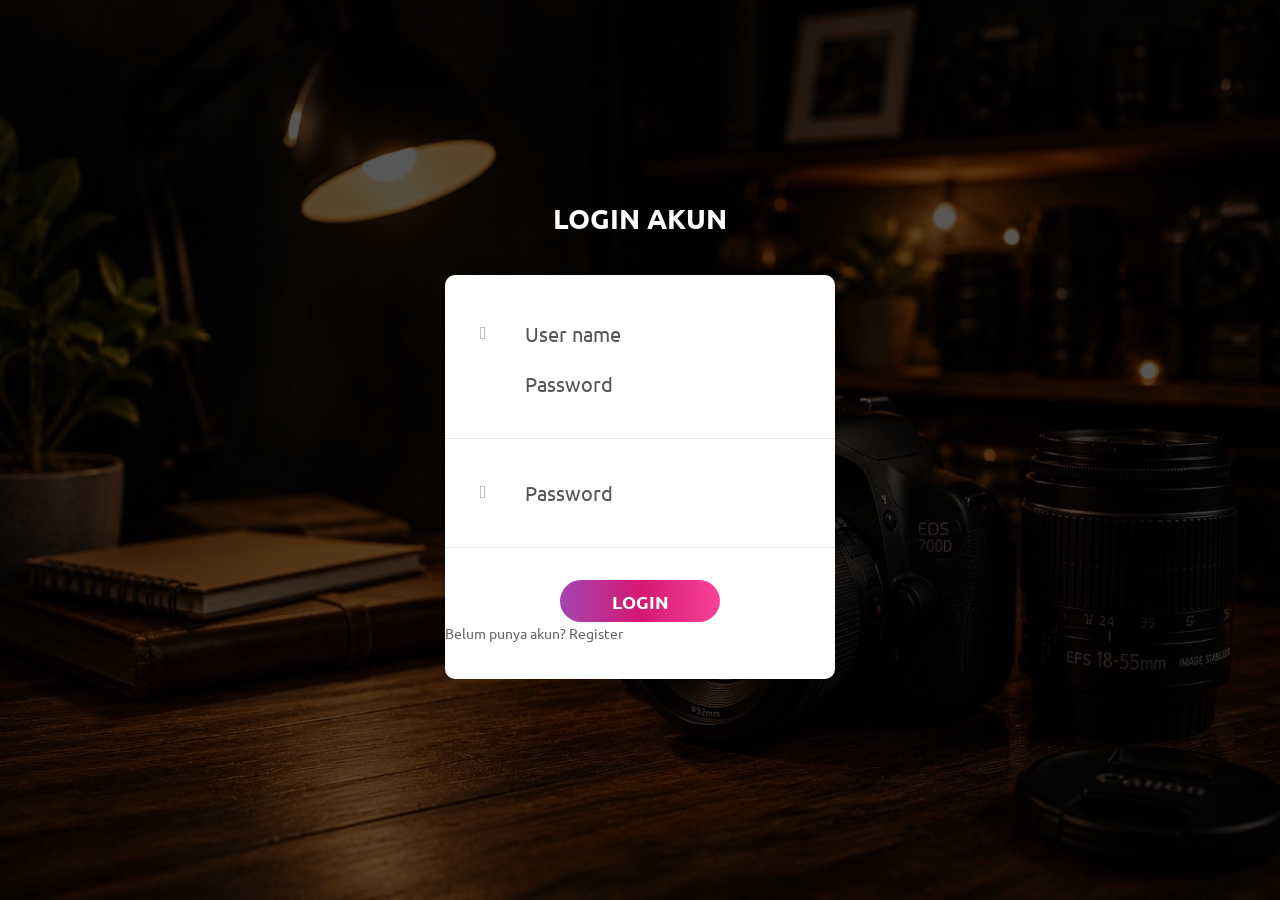
==== login/index.html @ b81d50f7 "Update index.html" ====
<!DOCTYPE html>
<html lang="en">
<head>
	<title>Login Vcame</title>
	<meta charset="UTF-8">
	<meta name="viewport" content="width=device-width, initial-scale=1">
<!--===============================================================================================-->	
	<link rel="icon" type="image/png" href="images/icons/favicon.ico"/>
<!--===============================================================================================-->
	<link rel="stylesheet" type="text/css" href="vendor/bootstrap/css/bootstrap.min.css">
<!--===============================================================================================-->
	<link rel="stylesheet" type="text/css" href="fonts/font-awesome-4.7.0/css/font-awesome.min.css">
<!--===============================================================================================-->
	<link rel="stylesheet" type="text/css" href="fonts/Linearicons-Free-v1.0.0/icon-font.min.css">
<!--===============================================================================================-->
	<link rel="stylesheet" type="text/css" href="vendor/animate/animate.css">
<!--===============================================================================================-->	
	<link rel="stylesheet" type="text/css" href="vendor/css-hamburgers/hamburgers.min.css">
<!--===============================================================================================-->
	<link rel="stylesheet" type="text/css" href="vendor/animsition/css/animsition.min.css">
<!--===============================================================================================-->
	<link rel="stylesheet" type="text/css" href="vendor/select2/select2.min.css">
<!--===============================================================================================-->	
	<link rel="stylesheet" type="text/css" href="vendor/daterangepicker/daterangepicker.css">
<!--===============================================================================================-->
	<link rel="stylesheet" type="text/css" href="css/util.css">
	<link rel="stylesheet" type="text/css" href="css/main.css">
<!--===============================================================================================-->
</head>
<body>
	
	<div class="limiter">
		<div class="container-login100" style="background-image: url('images/bg-01.jpg');">
			<div class="wrap-login100 p-t-30 p-b-50">
				<span class="login100-form-title p-b-41">
					Login Akun
				</span>
				<form id="loginForm" class="login100-form validate-form p-b-33 p-t-5">

					<div class="wrap-input100 validate-input" data-validate = "Enter username">
						<input id="username" class="input100" type="text" name="username" placeholder="User name">

<input id="password" class="input100" type="password" name="pass" placeholder="Password">
						<span class="focus-input100" data-placeholder="&#xe82a;"></span>
					</div>

					<div class="wrap-input100 validate-input" data-validate="Enter password">
						<input class="input100" type="password" name="pass" placeholder="Password">
						<span class="focus-input100" data-placeholder="&#xe80f;"></span>
					</div>

					<div class="container-login100-form-btn m-t-32">
						<button class="login100-form-btn">
							Login
						</button>
					</div>
					
					<p><a href="register.html">Belum punya akun? Register</a></p>
				</form>
			</div>
		</div>
	</div>
	

	<div id="dropDownSelect1"></div>
	
<!--===============================================================================================-->
	<script src="vendor/jquery/jquery-3.2.1.min.js"></script>
<!--===============================================================================================-->
	<script src="vendor/animsition/js/animsition.min.js"></script>
<!--===============================================================================================-->
	<script src="vendor/bootstrap/js/popper.js"></script>
	<script src="vendor/bootstrap/js/bootstrap.min.js"></script>
<!--===============================================================================================-->
	<script src="vendor/select2/select2.min.js"></script>
<!--===============================================================================================-->
	<script src="vendor/daterangepicker/moment.min.js"></script>
	<script src="vendor/daterangepicker/daterangepicker.js"></script>
<!--===============================================================================================-->
	<script src="vendor/countdowntime/countdowntime.js"></script>
<!--===============================================================================================-->
	<script src="js/main.js"></script>
	<script>
document.getElementById("loginForm").addEventListener("submit", function(e){
    e.preventDefault();

    const username = document.getElementById("username").value;
    const password = document.getElementById("password").value;

    if (
        (username === "heri" && password === "123") ||
        localStorage.getItem(username) === password
    ){
        localStorage.setItem("username", username);
        window.location.href = "login/index.html";
    } else {
        alert("Username atau password salah");
    }
});
</script>

</body>
</html>
---- login/fonts/Linearicons-Free-v1.0.0/icon-font.min.css ----
/*
Linearicons Free v1.0.0 - https://linearicons.com/free
By Perxis - https://perxis.com
(c) 2014-2015 Perxis.com
License: https://linearicons.com/free/license
*/
@font-face{font-family:Linearicons-Free;src:url(https://cdn.linearicons.com/free/1.0.0/Linearicons-Free.eot);src:url(https://cdn.linearicons.com/free/1.0.0/Linearicons-Free.eot?#iefix) format('embedded-opentype'),url(https://cdn.linearicons.com/free/1.0.0/Linearicons-Free.woff2) format('woff2'),url(https://cdn.linearicons.com/free/1.0.0/Linearicons-Free.ttf) format('truetype'),url(https://cdn.linearicons.com/free/1.0.0/Linearicons-Free.woff) format('woff'),url(https://cdn.linearicons.com/free/1.0.0/Linearicons-Free.svg#Linearicons-Free) format('svg');font-weight:400;font-style:normal}.lnr{font-family:Linearicons-Free;speak:none;font-style:normal;font-weight:400;font-variant:normal;text-transform:none;line-height:1;-webkit-font-smoothing:antialiased;-moz-osx-font-smoothing:grayscale}.lnr-home:before{content:"\e800"}.lnr-apartment:before{content:"\e801"}.lnr-pencil:before{content:"\e802"}.lnr-magic-wand:before{content:"\e803"}.lnr-drop:before{content:"\e804"}.lnr-lighter:before{content:"\e805"}.lnr-poop:before{content:"\e806"}.lnr-sun:before{content:"\e807"}.lnr-moon:before{content:"\e808"}.lnr-cloud:before{content:"\e809"}.lnr-cloud-upload:before{content:"\e80a"}.lnr-cloud-download:before{content:"\e80b"}.lnr-cloud-sync:before{content:"\e80c"}.lnr-cloud-check:before{content:"\e80d"}.lnr-database:before{content:"\e80e"}.lnr-lock:before{content:"\e80f"}.lnr-cog:before{content:"\e810"}.lnr-trash:before{content:"\e811"}.lnr-dice:before{content:"\e812"}.lnr-heart:before{content:"\e813"}.lnr-star:before{content:"\e814"}.lnr-star-half:before{content:"\e815"}.lnr-star-empty:before{content:"\e816"}.lnr-flag:before{content:"\e817"}.lnr-envelope:before{content:"\e818"}.lnr-paperclip:before{content:"\e819"}.lnr-inbox:before{content:"\e81a"}.lnr-eye:before{content:"\e81b"}.lnr-printer:before{content:"\e81c"}.lnr-file-empty:before{content:"\e81d"}.lnr-file-add:before{content:"\e81e"}.lnr-enter:before{content:"\e81f"}.lnr-exit:before{content:"\e820"}.lnr-graduation-hat:before{content:"\e821"}.lnr-license:before{content:"\e822"}.lnr-music-note:before{content:"\e823"}.lnr-film-play:before{content:"\e824"}.lnr-camera-video:before{content:"\e825"}.lnr-camera:before{content:"\e826"}.lnr-picture:before{content:"\e827"}.lnr-book:before{content:"\e828"}.lnr-bookmark:before{content:"\e829"}.lnr-user:before{content:"\e82a"}.lnr-users:before{content:"\e82b"}.lnr-shirt:before{content:"\e82c"}.lnr-store:before{content:"\e82d"}.lnr-cart:before{content:"\e82e"}.lnr-tag:before{content:"\e82f"}.lnr-phone-handset:before{content:"\e830"}.lnr-phone:before{content:"\e831"}.lnr-pushpin:before{content:"\e832"}.lnr-map-marker:before{content:"\e833"}.lnr-map:before{content:"\e834"}.lnr-location:before{content:"\e835"}.lnr-calendar-full:before{content:"\e836"}.lnr-keyboard:before{content:"\e837"}.lnr-spell-check:before{content:"\e838"}.lnr-screen:before{content:"\e839"}.lnr-smartphone:before{content:"\e83a"}.lnr-tablet:before{content:"\e83b"}.lnr-laptop:before{content:"\e83c"}.lnr-laptop-phone:before{content:"\e83d"}.lnr-power-switch:before{content:"\e83e"}.lnr-bubble:before{content:"\e83f"}.lnr-heart-pulse:before{content:"\e840"}.lnr-construction:before{content:"\e841"}.lnr-pie-chart:before{content:"\e842"}.lnr-chart-bars:before{content:"\e843"}.lnr-gift:before{content:"\e844"}.lnr-diamond:before{content:"\e845"}.lnr-linearicons:before{content:"\e846"}.lnr-dinner:before{content:"\e847"}.lnr-coffee-cup:before{content:"\e848"}.lnr-leaf:before{content:"\e849"}.lnr-paw:before{content:"\e84a"}.lnr-rocket:before{content:"\e84b"}.lnr-briefcase:before{content:"\e84c"}.lnr-bus:before{content:"\e84d"}.lnr-car:before{content:"\e84e"}.lnr-train:before{content:"\e84f"}.lnr-bicycle:before{content:"\e850"}.lnr-wheelchair:before{content:"\e851"}.lnr-select:before{content:"\e852"}.lnr-earth:before{content:"\e853"}.lnr-smile:before{content:"\e854"}.lnr-sad:before{content:"\e855"}.lnr-neutral:before{content:"\e856"}.lnr-mustache:before{content:"\e857"}.lnr-alarm:before{content:"\e858"}.lnr-bullhorn:before{content:"\e859"}.lnr-volume-high:before{content:"\e85a"}.lnr-volume-medium:before{content:"\e85b"}.lnr-volume-low:before{content:"\e85c"}.lnr-volume:before{content:"\e85d"}.lnr-mic:before{content:"\e85e"}.lnr-hourglass:before{content:"\e85f"}.lnr-undo:before{content:"\e860"}.lnr-redo:before{content:"\e861"}.lnr-sync:before{content:"\e862"}.lnr-history:before{content:"\e863"}.lnr-clock:before{content:"\e864"}.lnr-download:before{content:"\e865"}.lnr-upload:before{content:"\e866"}.lnr-enter-down:before{content:"\e867"}.lnr-exit-up:before{content:"\e868"}.lnr-bug:before{content:"\e869"}.lnr-code:before{content:"\e86a"}.lnr-link:before{content:"\e86b"}.lnr-unlink:before{content:"\e86c"}.lnr-thumbs-up:before{content:"\e86d"}.lnr-thumbs-down:before{content:"\e86e"}.lnr-magnifier:before{content:"\e86f"}.lnr-cross:before{content:"\e870"}.lnr-menu:before{content:"\e871"}.lnr-list:before{content:"\e872"}.lnr-chevron-up:before{content:"\e873"}.lnr-chevron-down:before{content:"\e874"}.lnr-chevron-left:before{content:"\e875"}.lnr-chevron-right:before{content:"\e876"}.lnr-arrow-up:before{content:"\e877"}.lnr-arrow-down:before{content:"\e878"}.lnr-arrow-left:before{content:"\e879"}.lnr-arrow-right:before{content:"\e87a"}.lnr-move:before{content:"\e87b"}.lnr-warning:before{content:"\e87c"}.lnr-question-circle:before{content:"\e87d"}.lnr-menu-circle:before{content:"\e87e"}.lnr-checkmark-circle:before{content:"\e87f"}.lnr-cross-circle:before{content:"\e880"}.lnr-plus-circle:before{content:"\e881"}.lnr-circle-minus:before{content:"\e882"}.lnr-arrow-up-circle:before{content:"\e883"}.lnr-arrow-down-circle:before{content:"\e884"}.lnr-arrow-left-circle:before{content:"\e885"}.lnr-arrow-right-circle:before{content:"\e886"}.lnr-chevron-up-circle:before{content:"\e887"}.lnr-chevron-down-circle:before{content:"\e888"}.lnr-chevron-left-circle:before{content:"\e889"}.lnr-chevron-right-circle:before{content:"\e88a"}.lnr-crop:before{content:"\e88b"}.lnr-frame-expand:before{content:"\e88c"}.lnr-frame-contract:before{content:"\e88d"}.lnr-layers:before{content:"\e88e"}.lnr-funnel:before{content:"\e88f"}.lnr-text-format:before{content:"\e890"}.lnr-text-format-remove:before{content:"\e891"}.lnr-text-size:before{content:"\e892"}.lnr-bold:before{content:"\e893"}.lnr-italic:before{content:"\e894"}.lnr-underline:before{content:"\e895"}.lnr-strikethrough:before{content:"\e896"}.lnr-highlight:before{content:"\e897"}.lnr-text-align-left:before{content:"\e898"}.lnr-text-align-center:before{content:"\e899"}.lnr-text-align-right:before{content:"\e89a"}.lnr-text-align-justify:before{content:"\e89b"}.lnr-line-spacing:before{content:"\e89c"}.lnr-indent-increase:before{content:"\e89d"}.lnr-indent-decrease:before{content:"\e89e"}.lnr-pilcrow:before{content:"\e89f"}.lnr-direction-ltr:before{content:"\e8a0"}.lnr-direction-rtl:before{content:"\e8a1"}.lnr-page-break:before{content:"\e8a2"}.lnr-sort-alpha-asc:before{content:"\e8a3"}.lnr-sort-amount-asc:before{content:"\e8a4"}.lnr-hand:before{content:"\e8a5"}.lnr-pointer-up:before{content:"\e8a6"}.lnr-pointer-right:before{content:"\e8a7"}.lnr-pointer-down:before{content:"\e8a8"}.lnr-pointer-left:before{content:"\e8a9"}
---- login/vendor/css-hamburgers/hamburgers.min.css ----
/*!
 * Hamburgers
 * @description Tasty CSS-animated hamburgers
 * @author Jonathan Suh @jonsuh
 * @site https://jonsuh.com/hamburgers
 * @link https://github.com/jonsuh/hamburgers
 */.hamburger{font:inherit;display:inline-block;overflow:visible;margin:0;padding:15px;cursor:pointer;transition-timing-function:linear;transition-duration:.15s;transition-property:opacity,filter;text-transform:none;color:inherit;border:0;background-color:transparent}.hamburger:hover{opacity:.7}.hamburger-box{position:relative;display:inline-block;width:40px;height:24px}.hamburger-inner{top:50%;display:block;margin-top:-2px}.hamburger-inner,.hamburger-inner:after,.hamburger-inner:before{position:absolute;width:40px;height:4px;transition-timing-function:ease;transition-duration:.15s;transition-property:transform;border-radius:4px;background-color:#000}.hamburger-inner:after,.hamburger-inner:before{display:block;content:''}.hamburger-inner:before{top:-10px}.hamburger-inner:after{bottom:-10px}.hamburger--3dx .hamburger-box{perspective:80px}.hamburger--3dx .hamburger-inner{transition:transform .2s cubic-bezier(.645,.045,.355,1),background-color 0s cubic-bezier(.645,.045,.355,1) .1s}.hamburger--3dx .hamburger-inner:after,.hamburger--3dx .hamburger-inner:before{transition:transform 0s cubic-bezier(.645,.045,.355,1) .1s}.hamburger--3dx.is-active .hamburger-inner{transform:rotateY(180deg);background-color:transparent}.hamburger--3dx.is-active .hamburger-inner:before{transform:translate3d(0,10px,0) rotate(45deg)}.hamburger--3dx.is-active .hamburger-inner:after{transform:translate3d(0,-10px,0) rotate(-45deg)}.hamburger--3dx-r .hamburger-box{perspective:80px}.hamburger--3dx-r .hamburger-inner{transition:transform .2s cubic-bezier(.645,.045,.355,1),background-color 0s cubic-bezier(.645,.045,.355,1) .1s}.hamburger--3dx-r .hamburger-inner:after,.hamburger--3dx-r .hamburger-inner:before{transition:transform 0s cubic-bezier(.645,.045,.355,1) .1s}.hamburger--3dx-r.is-active .hamburger-inner{transform:rotateY(-180deg);background-color:transparent}.hamburger--3dx-r.is-active .hamburger-inner:before{transform:translate3d(0,10px,0) rotate(45deg)}.hamburger--3dx-r.is-active .hamburger-inner:after{transform:translate3d(0,-10px,0) rotate(-45deg)}.hamburger--3dy .hamburger-box{perspective:80px}.hamburger--3dy .hamburger-inner{transition:transform .2s cubic-bezier(.645,.045,.355,1),background-color 0s cubic-bezier(.645,.045,.355,1) .1s}.hamburger--3dy .hamburger-inner:after,.hamburger--3dy .hamburger-inner:before{transition:transform 0s cubic-bezier(.645,.045,.355,1) .1s}.hamburger--3dy.is-active .hamburger-inner{transform:rotateX(-180deg);background-color:transparent}.hamburger--3dy.is-active .hamburger-inner:before{transform:translate3d(0,10px,0) rotate(45deg)}.hamburger--3dy.is-active .hamburger-inner:after{transform:translate3d(0,-10px,0) rotate(-45deg)}.hamburger--3dy-r .hamburger-box{perspective:80px}.hamburger--3dy-r .hamburger-inner{transition:transform .2s cubic-bezier(.645,.045,.355,1),background-color 0s cubic-bezier(.645,.045,.355,1) .1s}.hamburger--3dy-r .hamburger-inner:after,.hamburger--3dy-r .hamburger-inner:before{transition:transform 0s cubic-bezier(.645,.045,.355,1) .1s}.hamburger--3dy-r.is-active .hamburger-inner{transform:rotateX(180deg);background-color:transparent}.hamburger--3dy-r.is-active .hamburger-inner:before{transform:translate3d(0,10px,0) rotate(45deg)}.hamburger--3dy-r.is-active .hamburger-inner:after{transform:translate3d(0,-10px,0) rotate(-45deg)}.hamburger--arrow.is-active .hamburger-inner:before{transform:translate3d(-8px,0,0) rotate(-45deg) scaleX(.7)}.hamburger--arrow.is-active .hamburger-inner:after{transform:translate3d(-8px,0,0) rotate(45deg) scaleX(.7)}.hamburger--arrow-r.is-active .hamburger-inner:before{transform:translate3d(8px,0,0) rotate(45deg) scaleX(.7)}.hamburger--arrow-r.is-active .hamburger-inner:after{transform:translate3d(8px,0,0) rotate(-45deg) scaleX(.7)}.hamburger--arrowalt .hamburger-inner:before{transition:top .1s ease .15s,transform .15s cubic-bezier(.165,.84,.44,1)}.hamburger--arrowalt .hamburger-inner:after{transition:bottom .1s ease .15s,transform .15s cubic-bezier(.165,.84,.44,1)}.hamburger--arrowalt.is-active .hamburger-inner:before{top:0;transition:top .1s ease,transform .15s cubic-bezier(.895,.03,.685,.22) .1s;transform:translate3d(-8px,-10px,0) rotate(-45deg) scaleX(.7)}.hamburger--arrowalt.is-active .hamburger-inner:after{bottom:0;transition:bottom .1s ease,transform .15s cubic-bezier(.895,.03,.685,.22) .1s;transform:translate3d(-8px,10px,0) rotate(45deg) scaleX(.7)}.hamburger--arrowalt-r .hamburger-inner:before{transition:top .1s ease .15s,transform .15s cubic-bezier(.165,.84,.44,1)}.hamburger--arrowalt-r .hamburger-inner:after{transition:bottom .1s ease .15s,transform .15s cubic-bezier(.165,.84,.44,1)}.hamburger--arrowalt-r.is-active .hamburger-inner:before{top:0;transition:top .1s ease,transform .15s cubic-bezier(.895,.03,.685,.22) .1s;transform:translate3d(8px,-10px,0) rotate(45deg) scaleX(.7)}.hamburger--arrowalt-r.is-active .hamburger-inner:after{bottom:0;transition:bottom .1s ease,transform .15s cubic-bezier(.895,.03,.685,.22) .1s;transform:translate3d(8px,10px,0) rotate(-45deg) scaleX(.7)}.hamburger--boring .hamburger-inner,.hamburger--boring .hamburger-inner:after,.hamburger--boring .hamburger-inner:before{transition-property:none}.hamburger--boring.is-active .hamburger-inner{transform:rotate(45deg)}.hamburger--boring.is-active .hamburger-inner:before{top:0;opacity:0}.hamburger--boring.is-active .hamburger-inner:after{bottom:0;transform:rotate(-90deg)}.hamburger--collapse .hamburger-inner{top:auto;bottom:0;transition-delay:.15s;transition-timing-function:cubic-bezier(.55,.055,.675,.19);transition-duration:.15s}.hamburger--collapse .hamburger-inner:after{top:-20px;transition:top .3s cubic-bezier(.33333,.66667,.66667,1) .3s,opacity .1s linear}.hamburger--collapse .hamburger-inner:before{transition:top .12s cubic-bezier(.33333,.66667,.66667,1) .3s,transform .15s cubic-bezier(.55,.055,.675,.19)}.hamburger--collapse.is-active .hamburger-inner{transition-delay:.32s;transition-timing-function:cubic-bezier(.215,.61,.355,1);transform:translate3d(0,-10px,0) rotate(-45deg)}.hamburger--collapse.is-active .hamburger-inner:after{top:0;transition:top .3s cubic-bezier(.33333,0,.66667,.33333),opacity .1s linear .27s;opacity:0}.hamburger--collapse.is-active .hamburger-inner:before{top:0;transition:top .12s cubic-bezier(.33333,0,.66667,.33333) .18s,transform .15s cubic-bezier(.215,.61,.355,1) .42s;transform:rotate(-90deg)}.hamburger--collapse-r .hamburger-inner{top:auto;bottom:0;transition-delay:.15s;transition-timing-function:cubic-bezier(.55,.055,.675,.19);transition-duration:.15s}.hamburger--collapse-r .hamburger-inner:after{top:-20px;transition:top .3s cubic-bezier(.33333,.66667,.66667,1) .3s,opacity .1s linear}.hamburger--collapse-r .hamburger-inner:before{transition:top .12s cubic-bezier(.33333,.66667,.66667,1) .3s,transform .15s cubic-bezier(.55,.055,.675,.19)}.hamburger--collapse-r.is-active .hamburger-inner{transition-delay:.32s;transition-timing-function:cubic-bezier(.215,.61,.355,1);transform:translate3d(0,-10px,0) rotate(45deg)}.hamburger--collapse-r.is-active .hamburger-inner:after{top:0;transition:top .3s cubic-bezier(.33333,0,.66667,.33333),opacity .1s linear .27s;opacity:0}.hamburger--collapse-r.is-active .hamburger-inner:before{top:0;transition:top .12s cubic-bezier(.33333,0,.66667,.33333) .18s,transform .15s cubic-bezier(.215,.61,.355,1) .42s;transform:rotate(90deg)}.hamburger--elastic .hamburger-inner{top:2px;transition-timing-function:cubic-bezier(.68,-.55,.265,1.55);transition-duration:.4s}.hamburger--elastic .hamburger-inner:before{top:10px;transition:opacity .15s ease .4s}.hamburger--elastic .hamburger-inner:after{top:20px;transition:transform .4s cubic-bezier(.68,-.55,.265,1.55)}.hamburger--elastic.is-active .hamburger-inner{transition-delay:.1s;transform:translate3d(0,10px,0) rotate(135deg)}.hamburger--elastic.is-active .hamburger-inner:before{transition-delay:0s;opacity:0}.hamburger--elastic.is-active .hamburger-inner:after{transition-delay:.1s;transform:translate3d(0,-20px,0) rotate(-270deg)}.hamburger--elastic-r .hamburger-inner{top:2px;transition-timing-function:cubic-bezier(.68,-.55,.265,1.55);transition-duration:.4s}.hamburger--elastic-r .hamburger-inner:before{top:10px;transition:opacity .15s ease .4s}.hamburger--elastic-r .hamburger-inner:after{top:20px;transition:transform .4s cubic-bezier(.68,-.55,.265,1.55)}.hamburger--elastic-r.is-active .hamburger-inner{transition-delay:.1s;transform:translate3d(0,10px,0) rotate(-135deg)}.hamburger--elastic-r.is-active .hamburger-inner:before{transition-delay:0s;opacity:0}.hamburger--elastic-r.is-active .hamburger-inner:after{transition-delay:.1s;transform:translate3d(0,-20px,0) rotate(270deg)}.hamburger--emphatic{overflow:hidden}.hamburger--emphatic .hamburger-inner{transition:background-color .2s ease-in .25s}.hamburger--emphatic .hamburger-inner:before{left:0;transition:transform .2s cubic-bezier(.6,.04,.98,.335),top .05s linear .2s,left .2s ease-in .25s}.hamburger--emphatic .hamburger-inner:after{top:10px;right:0;transition:transform .2s cubic-bezier(.6,.04,.98,.335),top .05s linear .2s,right .2s ease-in .25s}.hamburger--emphatic.is-active .hamburger-inner{transition-delay:0s;transition-timing-function:ease-out;background-color:transparent}.hamburger--emphatic.is-active .hamburger-inner:before{top:-80px;left:-80px;transition:left .2s ease-out,top .05s linear .2s,transform .2s cubic-bezier(.075,.82,.165,1) .25s;transform:translate3d(80px,80px,0) rotate(45deg)}.hamburger--emphatic.is-active .hamburger-inner:after{top:-80px;right:-80px;transition:right .2s ease-out,top .05s linear .2s,transform .2s cubic-bezier(.075,.82,.165,1) .25s;transform:translate3d(-80px,80px,0) rotate(-45deg)}.hamburger--emphatic-r{overflow:hidden}.hamburger--emphatic-r .hamburger-inner{transition:background-color .2s ease-in .25s}.hamburger--emphatic-r .hamburger-inner:before{left:0;transition:transform .2s cubic-bezier(.6,.04,.98,.335),top .05s linear .2s,left .2s ease-in .25s}.hamburger--emphatic-r .hamburger-inner:after{top:10px;right:0;transition:transform .2s cubic-bezier(.6,.04,.98,.335),top .05s linear .2s,right .2s ease-in .25s}.hamburger--emphatic-r.is-active .hamburger-inner{transition-delay:0s;transition-timing-function:ease-out;background-color:transparent}.hamburger--emphatic-r.is-active .hamburger-inner:before{top:80px;left:-80px;transition:left .2s ease-out,top .05s linear .2s,transform .2s cubic-bezier(.075,.82,.165,1) .25s;transform:translate3d(80px,-80px,0) rotate(-45deg)}.hamburger--emphatic-r.is-active .hamburger-inner:after{top:80px;right:-80px;transition:right .2s ease-out,top .05s linear .2s,transform .2s cubic-bezier(.075,.82,.165,1) .25s;transform:translate3d(-80px,-80px,0) rotate(45deg)}.hamburger--slider .hamburger-inner{top:2px}.hamburger--slider .hamburger-inner:before{top:10px;transition-timing-function:ease;transition-duration:.2s;transition-property:transform,opacity}.hamburger--slider .hamburger-inner:after{top:20px}.hamburger--slider.is-active .hamburger-inner{transform:translate3d(0,10px,0) rotate(45deg)}.hamburger--slider.is-active .hamburger-inner:before{transform:rotate(-45deg) translate3d(-5.71429px,-6px,0);opacity:0}.hamburger--slider.is-active .hamburger-inner:after{transform:translate3d(0,-20px,0) rotate(-90deg)}.hamburger--slider-r .hamburger-inner{top:2px}.hamburger--slider-r .hamburger-inner:before{top:10px;transition-timing-function:ease;transition-duration:.2s;transition-property:transform,opacity}.hamburger--slider-r .hamburger-inner:after{top:20px}.hamburger--slider-r.is-active .hamburger-inner{transform:translate3d(0,10px,0) rotate(-45deg)}.hamburger--slider-r.is-active .hamburger-inner:before{transform:rotate(45deg) translate3d(5.71429px,-6px,0);opacity:0}.hamburger--slider-r.is-active .hamburger-inner:after{transform:translate3d(0,-20px,0) rotate(90deg)}.hamburger--spring .hamburger-inner{top:2px;transition:background-color 0s linear .15s}.hamburger--spring .hamburger-inner:before{top:10px;transition:top .12s cubic-bezier(.33333,.66667,.66667,1) .3s,transform .15s cubic-bezier(.55,.055,.675,.19)}.hamburger--spring .hamburger-inner:after{top:20px;transition:top .3s cubic-bezier(.33333,.66667,.66667,1) .3s,transform .15s cubic-bezier(.55,.055,.675,.19)}.hamburger--spring.is-active .hamburger-inner{transition-delay:.32s;background-color:transparent}.hamburger--spring.is-active .hamburger-inner:before{top:0;transition:top .12s cubic-bezier(.33333,0,.66667,.33333) .18s,transform .15s cubic-bezier(.215,.61,.355,1) .32s;transform:translate3d(0,10px,0) rotate(45deg)}.hamburger--spring.is-active .hamburger-inner:after{top:0;transition:top .3s cubic-bezier(.33333,0,.66667,.33333),transform .15s cubic-bezier(.215,.61,.355,1) .32s;transform:translate3d(0,10px,0) rotate(-45deg)}.hamburger--spring-r .hamburger-inner{top:auto;bottom:0;transition-delay:0s;transition-timing-function:cubic-bezier(.55,.055,.675,.19);transition-duration:.15s}.hamburger--spring-r .hamburger-inner:after{top:-20px;transition:top .3s cubic-bezier(.33333,.66667,.66667,1) .3s,opacity 0s linear}.hamburger--spring-r .hamburger-inner:before{transition:top .12s cubic-bezier(.33333,.66667,.66667,1) .3s,transform .15s cubic-bezier(.55,.055,.675,.19)}.hamburger--spring-r.is-active .hamburger-inner{transition-delay:.32s;transition-timing-function:cubic-bezier(.215,.61,.355,1);transform:translate3d(0,-10px,0) rotate(-45deg)}.hamburger--spring-r.is-active .hamburger-inner:after{top:0;transition:top .3s cubic-bezier(.33333,0,.66667,.33333),opacity 0s linear .32s;opacity:0}.hamburger--spring-r.is-active .hamburger-inner:before{top:0;transition:top .12s cubic-bezier(.33333,0,.66667,.33333) .18s,transform .15s cubic-bezier(.215,.61,.355,1) .32s;transform:rotate(90deg)}.hamburger--stand .hamburger-inner{transition:transform .1s cubic-bezier(.55,.055,.675,.19) .22s,background-color 0s linear .1s}.hamburger--stand .hamburger-inner:before{transition:top .1s ease-in .1s,transform .1s cubic-bezier(.55,.055,.675,.19) 0s}.hamburger--stand .hamburger-inner:after{transition:bottom .1s ease-in .1s,transform .1s cubic-bezier(.55,.055,.675,.19) 0s}.hamburger--stand.is-active .hamburger-inner{transition:transform .1s cubic-bezier(.215,.61,.355,1) 0s,background-color 0s linear .22s;transform:rotate(90deg);background-color:transparent}.hamburger--stand.is-active .hamburger-inner:before{top:0;transition:top .1s ease-out .12s,transform .1s cubic-bezier(.215,.61,.355,1) .22s;transform:rotate(-45deg)}.hamburger--stand.is-active .hamburger-inner:after{bottom:0;transition:bottom .1s ease-out .12s,transform .1s cubic-bezier(.215,.61,.355,1) .22s;transform:rotate(45deg)}.hamburger--stand-r .hamburger-inner{transition:transform .1s cubic-bezier(.55,.055,.675,.19) .22s,background-color 0s linear .1s}.hamburger--stand-r .hamburger-inner:before{transition:top .1s ease-in .1s,transform .1s cubic-bezier(.55,.055,.675,.19) 0s}.hamburger--stand-r .hamburger-inner:after{transition:bottom .1s ease-in .1s,transform .1s cubic-bezier(.55,.055,.675,.19) 0s}.hamburger--stand-r.is-active .hamburger-inner{transition:transform .1s cubic-bezier(.215,.61,.355,1) 0s,background-color 0s linear .22s;transform:rotate(-90deg);background-color:transparent}.hamburger--stand-r.is-active .hamburger-inner:before{top:0;transition:top .1s ease-out .12s,transform .1s cubic-bezier(.215,.61,.355,1) .22s;transform:rotate(-45deg)}.hamburger--stand-r.is-active .hamburger-inner:after{bottom:0;transition:bottom .1s ease-out .12s,transform .1s cubic-bezier(.215,.61,.355,1) .22s;transform:rotate(45deg)}.hamburger--spin .hamburger-inner{transition-timing-function:cubic-bezier(.55,.055,.675,.19);transition-duration:.3s}.hamburger--spin .hamburger-inner:before{transition:top .1s ease-in .34s,opacity .1s ease-in}.hamburger--spin .hamburger-inner:after{transition:bottom .1s ease-in .34s,transform .3s cubic-bezier(.55,.055,.675,.19)}.hamburger--spin.is-active .hamburger-inner{transition-delay:.14s;transition-timing-function:cubic-bezier(.215,.61,.355,1);transform:rotate(225deg)}.hamburger--spin.is-active .hamburger-inner:before{top:0;transition:top .1s ease-out,opacity .1s ease-out .14s;opacity:0}.hamburger--spin.is-active .hamburger-inner:after{bottom:0;transition:bottom .1s ease-out,transform .3s cubic-bezier(.215,.61,.355,1) .14s;transform:rotate(-90deg)}.hamburger--spin-r .hamburger-inner{transition-timing-function:cubic-bezier(.55,.055,.675,.19);transition-duration:.3s}.hamburger--spin-r .hamburger-inner:before{transition:top .1s ease-in .34s,opacity .1s ease-in}.hamburger--spin-r .hamburger-inner:after{transition:bottom .1s ease-in .34s,transform .3s cubic-bezier(.55,.055,.675,.19)}.hamburger--spin-r.is-active .hamburger-inner{transition-delay:.14s;transition-timing-function:cubic-bezier(.215,.61,.355,1);transform:rotate(-225deg)}.hamburger--spin-r.is-active .hamburger-inner:before{top:0;transition:top .1s ease-out,opacity .1s ease-out .14s;opacity:0}.hamburger--spin-r.is-active .hamburger-inner:after{bottom:0;transition:bottom .1s ease-out,transform .3s cubic-bezier(.215,.61,.355,1) .14s;transform:rotate(90deg)}.hamburger--squeeze .hamburger-inner{transition-timing-function:cubic-bezier(.55,.055,.675,.19);transition-duration:.1s}.hamburger--squeeze .hamburger-inner:before{transition:top .1s ease .14s,opacity .1s ease}.hamburger--squeeze .hamburger-inner:after{transition:bottom .1s ease .14s,transform .1s cubic-bezier(.55,.055,.675,.19)}.hamburger--squeeze.is-active .hamburger-inner{transition-delay:.14s;transition-timing-function:cubic-bezier(.215,.61,.355,1);transform:rotate(45deg)}.hamburger--squeeze.is-active .hamburger-inner:before{top:0;transition:top .1s ease,opacity .1s ease .14s;opacity:0}.hamburger--squeeze.is-active .hamburger-inner:after{bottom:0;transition:bottom .1s ease,transform .1s cubic-bezier(.215,.61,.355,1) .14s;transform:rotate(-90deg)}.hamburger--vortex .hamburger-inner{transition-timing-function:cubic-bezier(.19,1,.22,1);transition-duration:.3s}.hamburger--vortex .hamburger-inner:after,.hamburger--vortex .hamburger-inner:before{transition-delay:.1s;transition-timing-function:linear;transition-duration:0s}.hamburger--vortex .hamburger-inner:before{transition-property:top,opacity}.hamburger--vortex .hamburger-inner:after{transition-property:bottom,transform}.hamburger--vortex.is-active .hamburger-inner{transition-timing-function:cubic-bezier(.19,1,.22,1);transform:rotate(765deg)}.hamburger--vortex.is-active .hamburger-inner:after,.hamburger--vortex.is-active .hamburger-inner:before{transition-delay:0s}.hamburger--vortex.is-active .hamburger-inner:before{top:0;opacity:0}.hamburger--vortex.is-active .hamburger-inner:after{bottom:0;transform:rotate(90deg)}.hamburger--vortex-r .hamburger-inner{transition-timing-function:cubic-bezier(.19,1,.22,1);transition-duration:.3s}.hamburger--vortex-r .hamburger-inner:after,.hamburger--vortex-r .hamburger-inner:before{transition-delay:.1s;transition-timing-function:linear;transition-duration:0s}.hamburger--vortex-r .hamburger-inner:before{transition-property:top,opacity}.hamburger--vortex-r .hamburger-inner:after{transition-property:bottom,transform}.hamburger--vortex-r.is-active .hamburger-inner{transition-timing-function:cubic-bezier(.19,1,.22,1);transform:rotate(-765deg)}.hamburger--vortex-r.is-active .hamburger-inner:after,.hamburger--vortex-r.is-active .hamburger-inner:before{transition-delay:0s}.hamburger--vortex-r.is-active .hamburger-inner:before{top:0;opacity:0}.hamburger--vortex-r.is-active .hamburger-inner:after{bottom:0;transform:rotate(-90deg)}
---- login/vendor/daterangepicker/daterangepicker.css ----
.daterangepicker {
  position: absolute;
  color: inherit;
  background-color: #fff;
  border-radius: 4px;
  width: 278px;
  padding: 4px;
  margin-top: 1px;
  top: 100px;
  left: 20px;
  /* Calendars */ }
  .daterangepicker:before, .daterangepicker:after {
    position: absolute;
    display: inline-block;
    border-bottom-color: rgba(0, 0, 0, 0.2);
    content: ''; }
  .daterangepicker:before {
    top: -7px;
    border-right: 7px solid transparent;
    border-left: 7px solid transparent;
    border-bottom: 7px solid #ccc; }
  .daterangepicker:after {
    top: -6px;
    border-right: 6px solid transparent;
    border-bottom: 6px solid #fff;
    border-left: 6px solid transparent; }
  .daterangepicker.opensleft:before {
    right: 9px; }
  .daterangepicker.opensleft:after {
    right: 10px; }
  .daterangepicker.openscenter:before {
    left: 0;
    right: 0;
    width: 0;
    margin-left: auto;
    margin-right: auto; }
  .daterangepicker.openscenter:after {
    left: 0;
    right: 0;
    width: 0;
    margin-left: auto;
    margin-right: auto; }
  .daterangepicker.opensright:before {
    left: 9px; }
  .daterangepicker.opensright:after {
    left: 10px; }
  .daterangepicker.dropup {
    margin-top: -5px; }
    .daterangepicker.dropup:before {
      top: initial;
      bottom: -7px;
      border-bottom: initial;
      border-top: 7px solid #ccc; }
    .daterangepicker.dropup:after {
      top: initial;
      bottom: -6px;
      border-bottom: initial;
      border-top: 6px solid #fff; }
  .daterangepicker.dropdown-menu {
    max-width: none;
    z-index: 3001; }
  .daterangepicker.single .ranges, .daterangepicker.single .calendar {
    float: none; }
  .daterangepicker.show-calendar .calendar {
    display: block; }
  .daterangepicker .calendar {
    display: none;
    max-width: 270px;
    margin: 4px; }
    .daterangepicker .calendar.single .calendar-table {
      border: none; }
    .daterangepicker .calendar th, .daterangepicker .calendar td {
      white-space: nowrap;
      text-align: center;
      min-width: 32px; }
  .daterangepicker .calendar-table {
    border: 1px solid #fff;
    padding: 4px;
    border-radius: 4px;
    background-color: #fff; }
  .daterangepicker table {
    width: 100%;
    margin: 0; }
  .daterangepicker td, .daterangepicker th {
    text-align: center;
    width: 20px;
    height: 20px;
    border-radius: 4px;
    border: 1px solid transparent;
    white-space: nowrap;
    cursor: pointer; }
    .daterangepicker td.available:hover, .daterangepicker th.available:hover {
      background-color: #eee;
      border-color: transparent;
      color: inherit; }
    .daterangepicker td.week, .daterangepicker th.week {
      font-size: 80%;
      color: #ccc; }
  .daterangepicker td.off, .daterangepicker td.off.in-range, .daterangepicker td.off.start-date, .daterangepicker td.off.end-date {
    background-color: #fff;
    border-color: transparent;
    color: #999; }
  .daterangepicker td.in-range {
    background-color: #ebf4f8;
    border-color: transparent;
    color: #000;
    border-radius: 0; }
  .daterangepicker td.start-date {
    border-radius: 4px 0 0 4px; }
  .daterangepicker td.end-date {
    border-radius: 0 4px 4px 0; }
  .daterangepicker td.start-date.end-date {
    border-radius: 4px; }
  .daterangepicker td.active, .daterangepicker td.active:hover {
    background-color: #357ebd;
    border-color: transparent;
    color: #fff; }
  .daterangepicker th.month {
    width: auto; }
  .daterangepicker td.disabled, .daterangepicker option.disabled {
    color: #999;
    cursor: not-allowed;
    text-decoration: line-through; }
  .daterangepicker select.monthselect, .daterangepicker select.yearselect {
    font-size: 12px;
    padding: 1px;
    height: auto;
    margin: 0;
    cursor: default; }
  .daterangepicker select.monthselect {
    margin-right: 2%;
    width: 56%; }
  .daterangepicker select.yearselect {
    width: 40%; }
  .daterangepicker select.hourselect, .daterangepicker select.minuteselect, .daterangepicker select.secondselect, .daterangepicker select.ampmselect {
    width: 50px;
    margin-bottom: 0; }
  .daterangepicker .input-mini {
    border: 1px solid #ccc;
    border-radius: 4px;
    color: #555;
    height: 30px;
    line-height: 30px;
    display: block;
    vertical-align: middle;
    margin: 0 0 5px 0;
    padding: 0 6px 0 28px;
    width: 100%; }
    .daterangepicker .input-mini.active {
      border: 1px solid #08c;
      border-radius: 4px; }
  .daterangepicker .daterangepicker_input {
    position: relative; }
    .daterangepicker .daterangepicker_input i {
      position: absolute;
      left: 8px;
      top: 8px; }
  .daterangepicker.rtl .input-mini {
    padding-right: 28px;
    padding-left: 6px; }
  .daterangepicker.rtl .daterangepicker_input i {
    left: auto;
    right: 8px; }
  .daterangepicker .calendar-time {
    text-align: center;
    margin: 5px auto;
    line-height: 30px;
    position: relative;
    padding-left: 28px; }
    .daterangepicker .calendar-time select.disabled {
      color: #ccc;
      cursor: not-allowed; }

.ranges {
  font-size: 11px;
  float: none;
  margin: 4px;
  text-align: left; }
  .ranges ul {
    list-style: none;
    margin: 0 auto;
    padding: 0;
    width: 100%; }
  .ranges li {
    font-size: 13px;
    background-color: #f5f5f5;
    border: 1px solid #f5f5f5;
    border-radius: 4px;
    color: #08c;
    padding: 3px 12px;
    margin-bottom: 8px;
    cursor: pointer; }
    .ranges li:hover {
      background-color: #08c;
      border: 1px solid #08c;
      color: #fff; }
    .ranges li.active {
      background-color: #08c;
      border: 1px solid #08c;
      color: #fff; }

/*  Larger Screen Styling */
@media (min-width: 564px) {
  .daterangepicker {
    width: auto; }
    .daterangepicker .ranges ul {
      width: 160px; }
    .daterangepicker.single .ranges ul {
      width: 100%; }
    .daterangepicker.single .calendar.left {
      clear: none; }
    .daterangepicker.single.ltr .ranges, .daterangepicker.single.ltr .calendar {
      float: left; }
    .daterangepicker.single.rtl .ranges, .daterangepicker.single.rtl .calendar {
      float: right; }
    .daterangepicker.ltr {
      direction: ltr;
      text-align: left; }
      .daterangepicker.ltr .calendar.left {
        clear: left;
        margin-right: 0; }
        .daterangepicker.ltr .calendar.left .calendar-table {
          border-right: none;
          border-top-right-radius: 0;
          border-bottom-right-radius: 0; }
      .daterangepicker.ltr .calendar.right {
        margin-left: 0; }
        .daterangepicker.ltr .calendar.right .calendar-table {
          border-left: none;
          border-top-left-radius: 0;
          border-bottom-left-radius: 0; }
      .daterangepicker.ltr .left .daterangepicker_input {
        padding-right: 12px; }
      .daterangepicker.ltr .calendar.left .calendar-table {
        padding-right: 12px; }
      .daterangepicker.ltr .ranges, .daterangepicker.ltr .calendar {
        float: left; }
    .daterangepicker.rtl {
      direction: rtl;
      text-align: right; }
      .daterangepicker.rtl .calendar.left {
        clear: right;
        margin-left: 0; }
        .daterangepicker.rtl .calendar.left .calendar-table {
          border-left: none;
          border-top-left-radius: 0;
          border-bottom-left-radius: 0; }
      .daterangepicker.rtl .calendar.right {
        margin-right: 0; }
        .daterangepicker.rtl .calendar.right .calendar-table {
          border-right: none;
          border-top-right-radius: 0;
          border-bottom-right-radius: 0; }
      .daterangepicker.rtl .left .daterangepicker_input {
        padding-left: 12px; }
      .daterangepicker.rtl .calendar.left .calendar-table {
        padding-left: 12px; }
      .daterangepicker.rtl .ranges, .daterangepicker.rtl .calendar {
        text-align: right;
        float: right; } }
@media (min-width: 730px) {
  .daterangepicker .ranges {
    width: auto; }
  .daterangepicker.ltr .ranges {
    float: left; }
  .daterangepicker.rtl .ranges {
    float: right; }
  .daterangepicker .calendar.left {
    clear: none !important; } }
---- login/css/util.css ----
/*[ FONT SIZE ]
///////////////////////////////////////////////////////////
*/
.fs-1 {font-size: 1px;}
.fs-2 {font-size: 2px;}
.fs-3 {font-size: 3px;}
.fs-4 {font-size: 4px;}
.fs-5 {font-size: 5px;}
.fs-6 {font-size: 6px;}
.fs-7 {font-size: 7px;}
.fs-8 {font-size: 8px;}
.fs-9 {font-size: 9px;}
.fs-10 {font-size: 10px;}
.fs-11 {font-size: 11px;}
.fs-12 {font-size: 12px;}
.fs-13 {font-size: 13px;}
.fs-14 {font-size: 14px;}
.fs-15 {font-size: 15px;}
.fs-16 {font-size: 16px;}
.fs-17 {font-size: 17px;}
.fs-18 {font-size: 18px;}
.fs-19 {font-size: 19px;}
.fs-20 {font-size: 20px;}
.fs-21 {font-size: 21px;}
.fs-22 {font-size: 22px;}
.fs-23 {font-size: 23px;}
.fs-24 {font-size: 24px;}
.fs-25 {font-size: 25px;}
.fs-26 {font-size: 26px;}
.fs-27 {font-size: 27px;}
.fs-28 {font-size: 28px;}
.fs-29 {font-size: 29px;}
.fs-30 {font-size: 30px;}
.fs-31 {font-size: 31px;}
.fs-32 {font-size: 32px;}
.fs-33 {font-size: 33px;}
.fs-34 {font-size: 34px;}
.fs-35 {font-size: 35px;}
.fs-36 {font-size: 36px;}
.fs-37 {font-size: 37px;}
.fs-38 {font-size: 38px;}
.fs-39 {font-size: 39px;}
.fs-40 {font-size: 40px;}
.fs-41 {font-size: 41px;}
.fs-42 {font-size: 42px;}
.fs-43 {font-size: 43px;}
.fs-44 {font-size: 44px;}
.fs-45 {font-size: 45px;}
.fs-46 {font-size: 46px;}
.fs-47 {font-size: 47px;}
.fs-48 {font-size: 48px;}
.fs-49 {font-size: 49px;}
.fs-50 {font-size: 50px;}
.fs-51 {font-size: 51px;}
.fs-52 {font-size: 52px;}
.fs-53 {font-size: 53px;}
.fs-54 {font-size: 54px;}
.fs-55 {font-size: 55px;}
.fs-56 {font-size: 56px;}
.fs-57 {font-size: 57px;}
.fs-58 {font-size: 58px;}
.fs-59 {font-size: 59px;}
.fs-60 {font-size: 60px;}
.fs-61 {font-size: 61px;}
.fs-62 {font-size: 62px;}
.fs-63 {font-size: 63px;}
.fs-64 {font-size: 64px;}
.fs-65 {font-size: 65px;}
.fs-66 {font-size: 66px;}
.fs-67 {font-size: 67px;}
.fs-68 {font-size: 68px;}
.fs-69 {font-size: 69px;}
.fs-70 {font-size: 70px;}
.fs-71 {font-size: 71px;}
.fs-72 {font-size: 72px;}
.fs-73 {font-size: 73px;}
.fs-74 {font-size: 74px;}
.fs-75 {font-size: 75px;}
.fs-76 {font-size: 76px;}
.fs-77 {font-size: 77px;}
.fs-78 {font-size: 78px;}
.fs-79 {font-size: 79px;}
.fs-80 {font-size: 80px;}
.fs-81 {font-size: 81px;}
.fs-82 {font-size: 82px;}
.fs-83 {font-size: 83px;}
.fs-84 {font-size: 84px;}
.fs-85 {font-size: 85px;}
.fs-86 {font-size: 86px;}
.fs-87 {font-size: 87px;}
.fs-88 {font-size: 88px;}
.fs-89 {font-size: 89px;}
.fs-90 {font-size: 90px;}
.fs-91 {font-size: 91px;}
.fs-92 {font-size: 92px;}
.fs-93 {font-size: 93px;}
.fs-94 {font-size: 94px;}
.fs-95 {font-size: 95px;}
.fs-96 {font-size: 96px;}
.fs-97 {font-size: 97px;}
.fs-98 {font-size: 98px;}
.fs-99 {font-size: 99px;}
.fs-100 {font-size: 100px;}
.fs-101 {font-size: 101px;}
.fs-102 {font-size: 102px;}
.fs-103 {font-size: 103px;}
.fs-104 {font-size: 104px;}
.fs-105 {font-size: 105px;}
.fs-106 {font-size: 106px;}
.fs-107 {font-size: 107px;}
.fs-108 {font-size: 108px;}
.fs-109 {font-size: 109px;}
.fs-110 {font-size: 110px;}
.fs-111 {font-size: 111px;}
.fs-112 {font-size: 112px;}
.fs-113 {font-size: 113px;}
.fs-114 {font-size: 114px;}
.fs-115 {font-size: 115px;}
.fs-116 {font-size: 116px;}
.fs-117 {font-size: 117px;}
.fs-118 {font-size: 118px;}
.fs-119 {font-size: 119px;}
.fs-120 {font-size: 120px;}
.fs-121 {font-size: 121px;}
.fs-122 {font-size: 122px;}
.fs-123 {font-size: 123px;}
.fs-124 {font-size: 124px;}
.fs-125 {font-size: 125px;}
.fs-126 {font-size: 126px;}
.fs-127 {font-size: 127px;}
.fs-128 {font-size: 128px;}
.fs-129 {font-size: 129px;}
.fs-130 {font-size: 130px;}
.fs-131 {font-size: 131px;}
.fs-132 {font-size: 132px;}
.fs-133 {font-size: 133px;}
.fs-134 {font-size: 134px;}
.fs-135 {font-size: 135px;}
.fs-136 {font-size: 136px;}
.fs-137 {font-size: 137px;}
.fs-138 {font-size: 138px;}
.fs-139 {font-size: 139px;}
.fs-140 {font-size: 140px;}
.fs-141 {font-size: 141px;}
.fs-142 {font-size: 142px;}
.fs-143 {font-size: 143px;}
.fs-144 {font-size: 144px;}
.fs-145 {font-size: 145px;}
.fs-146 {font-size: 146px;}
.fs-147 {font-size: 147px;}
.fs-148 {font-size: 148px;}
.fs-149 {font-size: 149px;}
.fs-150 {font-size: 150px;}
.fs-151 {font-size: 151px;}
.fs-152 {font-size: 152px;}
.fs-153 {font-size: 153px;}
.fs-154 {font-size: 154px;}
.fs-155 {font-size: 155px;}
.fs-156 {font-size: 156px;}
.fs-157 {font-size: 157px;}
.fs-158 {font-size: 158px;}
.fs-159 {font-size: 159px;}
.fs-160 {font-size: 160px;}
.fs-161 {font-size: 161px;}
.fs-162 {font-size: 162px;}
.fs-163 {font-size: 163px;}
.fs-164 {font-size: 164px;}
.fs-165 {font-size: 165px;}
.fs-166 {font-size: 166px;}
.fs-167 {font-size: 167px;}
.fs-168 {font-size: 168px;}
.fs-169 {font-size: 169px;}
.fs-170 {font-size: 170px;}
.fs-171 {font-size: 171px;}
.fs-172 {font-size: 172px;}
.fs-173 {font-size: 173px;}
.fs-174 {font-size: 174px;}
.fs-175 {font-size: 175px;}
.fs-176 {font-size: 176px;}
.fs-177 {font-size: 177px;}
.fs-178 {font-size: 178px;}
.fs-179 {font-size: 179px;}
.fs-180 {font-size: 180px;}
.fs-181 {font-size: 181px;}
.fs-182 {font-size: 182px;}
.fs-183 {font-size: 183px;}
.fs-184 {font-size: 184px;}
.fs-185 {font-size: 185px;}
.fs-186 {font-size: 186px;}
.fs-187 {font-size: 187px;}
.fs-188 {font-size: 188px;}
.fs-189 {font-size: 189px;}
.fs-190 {font-size: 190px;}
.fs-191 {font-size: 191px;}
.fs-192 {font-size: 192px;}
.fs-193 {font-size: 193px;}
.fs-194 {font-size: 194px;}
.fs-195 {font-size: 195px;}
.fs-196 {font-size: 196px;}
.fs-197 {font-size: 197px;}
.fs-198 {font-size: 198px;}
.fs-199 {font-size: 199px;}
.fs-200 {font-size: 200px;}

/*[ PADDING ]
///////////////////////////////////////////////////////////
*/
.p-t-0 {padding-top: 0px;}
.p-t-1 {padding-top: 1px;}
.p-t-2 {padding-top: 2px;}
.p-t-3 {padding-top: 3px;}
.p-t-4 {padding-top: 4px;}
.p-t-5 {padding-top: 5px;}
.p-t-6 {padding-top: 6px;}
.p-t-7 {padding-top: 7px;}
.p-t-8 {padding-top: 8px;}
.p-t-9 {padding-top: 9px;}
.p-t-10 {padding-top: 10px;}
.p-t-11 {padding-top: 11px;}
.p-t-12 {padding-top: 12px;}
.p-t-13 {padding-top: 13px;}
.p-t-14 {padding-top: 14px;}
.p-t-15 {padding-top: 15px;}
.p-t-16 {padding-top: 16px;}
.p-t-17 {padding-top: 17px;}
.p-t-18 {padding-top: 18px;}
.p-t-19 {padding-top: 19px;}
.p-t-20 {padding-top: 20px;}
.p-t-21 {padding-top: 21px;}
.p-t-22 {padding-top: 22px;}
.p-t-23 {padding-top: 23px;}
.p-t-24 {padding-top: 24px;}
.p-t-25 {padding-top: 25px;}
.p-t-26 {padding-top: 26px;}
.p-t-27 {padding-top: 27px;}
.p-t-28 {padding-top: 28px;}
.p-t-29 {padding-top: 29px;}
.p-t-30 {padding-top: 30px;}
.p-t-31 {padding-top: 31px;}
.p-t-32 {padding-top: 32px;}
.p-t-33 {padding-top: 33px;}
.p-t-34 {padding-top: 34px;}
.p-t-35 {padding-top: 35px;}
.p-t-36 {padding-top: 36px;}
.p-t-37 {padding-top: 37px;}
.p-t-38 {padding-top: 38px;}
.p-t-39 {padding-top: 39px;}
.p-t-40 {padding-top: 40px;}
.p-t-41 {padding-top: 41px;}
.p-t-42 {padding-top: 42px;}
.p-t-43 {padding-top: 43px;}
.p-t-44 {padding-top: 44px;}
.p-t-45 {padding-top: 45px;}
.p-t-46 {padding-top: 46px;}
.p-t-47 {padding-top: 47px;}
.p-t-48 {padding-top: 48px;}
.p-t-49 {padding-top: 49px;}
.p-t-50 {padding-top: 50px;}
.p-t-51 {padding-top: 51px;}
.p-t-52 {padding-top: 52px;}
.p-t-53 {padding-top: 53px;}
.p-t-54 {padding-top: 54px;}
.p-t-55 {padding-top: 55px;}
.p-t-56 {padding-top: 56px;}
.p-t-57 {padding-top: 57px;}
.p-t-58 {padding-top: 58px;}
.p-t-59 {padding-top: 59px;}
.p-t-60 {padding-top: 60px;}
.p-t-61 {padding-top: 61px;}
.p-t-62 {padding-top: 62px;}
.p-t-63 {padding-top: 63px;}
.p-t-64 {padding-top: 64px;}
.p-t-65 {padding-top: 65px;}
.p-t-66 {padding-top: 66px;}
.p-t-67 {padding-top: 67px;}
.p-t-68 {padding-top: 68px;}
.p-t-69 {padding-top: 69px;}
.p-t-70 {padding-top: 70px;}
.p-t-71 {padding-top: 71px;}
.p-t-72 {padding-top: 72px;}
.p-t-73 {padding-top: 73px;}
.p-t-74 {padding-top: 74px;}
.p-t-75 {padding-top: 75px;}
.p-t-76 {padding-top: 76px;}
.p-t-77 {padding-top: 77px;}
.p-t-78 {padding-top: 78px;}
.p-t-79 {padding-top: 79px;}
.p-t-80 {padding-top: 80px;}
.p-t-81 {padding-top: 81px;}
.p-t-82 {padding-top: 82px;}
.p-t-83 {padding-top: 83px;}
.p-t-84 {padding-top: 84px;}
.p-t-85 {padding-top: 85px;}
.p-t-86 {padding-top: 86px;}
.p-t-87 {padding-top: 87px;}
.p-t-88 {padding-top: 88px;}
.p-t-89 {padding-top: 89px;}
.p-t-90 {padding-top: 90px;}
.p-t-91 {padding-top: 91px;}
.p-t-92 {padding-top: 92px;}
.p-t-93 {padding-top: 93px;}
.p-t-94 {padding-top: 94px;}
.p-t-95 {padding-top: 95px;}
.p-t-96 {padding-top: 96px;}
.p-t-97 {padding-top: 97px;}
.p-t-98 {padding-top: 98px;}
.p-t-99 {padding-top: 99px;}
.p-t-100 {padding-top: 100px;}
.p-t-101 {padding-top: 101px;}
.p-t-102 {padding-top: 102px;}
.p-t-103 {padding-top: 103px;}
.p-t-104 {padding-top: 104px;}
.p-t-105 {padding-top: 105px;}
.p-t-106 {padding-top: 106px;}
.p-t-107 {padding-top: 107px;}
.p-t-108 {padding-top: 108px;}
.p-t-109 {padding-top: 109px;}
.p-t-110 {padding-top: 110px;}
.p-t-111 {padding-top: 111px;}
.p-t-112 {padding-top: 112px;}
.p-t-113 {padding-top: 113px;}
.p-t-114 {padding-top: 114px;}
.p-t-115 {padding-top: 115px;}
.p-t-116 {padding-top: 116px;}
.p-t-117 {padding-top: 117px;}
.p-t-118 {padding-top: 118px;}
.p-t-119 {padding-top: 119px;}
.p-t-120 {padding-top: 120px;}
.p-t-121 {padding-top: 121px;}
.p-t-122 {padding-top: 122px;}
.p-t-123 {padding-top: 123px;}
.p-t-124 {padding-top: 124px;}
.p-t-125 {padding-top: 125px;}
.p-t-126 {padding-top: 126px;}
.p-t-127 {padding-top: 127px;}
.p-t-128 {padding-top: 128px;}
.p-t-129 {padding-top: 129px;}
.p-t-130 {padding-top: 130px;}
.p-t-131 {padding-top: 131px;}
.p-t-132 {padding-top: 132px;}
.p-t-133 {padding-top: 133px;}
.p-t-134 {padding-top: 134px;}
.p-t-135 {padding-top: 135px;}
.p-t-136 {padding-top: 136px;}
.p-t-137 {padding-top: 137px;}
.p-t-138 {padding-top: 138px;}
.p-t-139 {padding-top: 139px;}
.p-t-140 {padding-top: 140px;}
.p-t-141 {padding-top: 141px;}
.p-t-142 {padding-top: 142px;}
.p-t-143 {padding-top: 143px;}
.p-t-144 {padding-top: 144px;}
.p-t-145 {padding-top: 145px;}
.p-t-146 {padding-top: 146px;}
.p-t-147 {padding-top: 147px;}
.p-t-148 {padding-top: 148px;}
.p-t-149 {padding-top: 149px;}
.p-t-150 {padding-top: 150px;}
.p-t-151 {padding-top: 151px;}
.p-t-152 {padding-top: 152px;}
.p-t-153 {padding-top: 153px;}
.p-t-154 {padding-top: 154px;}
.p-t-155 {padding-top: 155px;}
.p-t-156 {padding-top: 156px;}
.p-t-157 {padding-top: 157px;}
.p-t-158 {padding-top: 158px;}
.p-t-159 {padding-top: 159px;}
.p-t-160 {padding-top: 160px;}
.p-t-161 {padding-top: 161px;}
.p-t-162 {padding-top: 162px;}
.p-t-163 {padding-top: 163px;}
.p-t-164 {padding-top: 164px;}
.p-t-165 {padding-top: 165px;}
.p-t-166 {padding-top: 166px;}
.p-t-167 {padding-top: 167px;}
.p-t-168 {padding-top: 168px;}
.p-t-169 {padding-top: 169px;}
.p-t-170 {padding-top: 170px;}
.p-t-171 {padding-top: 171px;}
.p-t-172 {padding-top: 172px;}
.p-t-173 {padding-top: 173px;}
.p-t-174 {padding-top: 174px;}
.p-t-175 {padding-top: 175px;}
.p-t-176 {padding-top: 176px;}
.p-t-177 {padding-top: 177px;}
.p-t-178 {padding-top: 178px;}
.p-t-179 {padding-top: 179px;}
.p-t-180 {padding-top: 180px;}
.p-t-181 {padding-top: 181px;}
.p-t-182 {padding-top: 182px;}
.p-t-183 {padding-top: 183px;}
.p-t-184 {padding-top: 184px;}
.p-t-185 {padding-top: 185px;}
.p-t-186 {padding-top: 186px;}
.p-t-187 {padding-top: 187px;}
.p-t-188 {padding-top: 188px;}
.p-t-189 {padding-top: 189px;}
.p-t-190 {padding-top: 190px;}
.p-t-191 {padding-top: 191px;}
.p-t-192 {padding-top: 192px;}
.p-t-193 {padding-top: 193px;}
.p-t-194 {padding-top: 194px;}
.p-t-195 {padding-top: 195px;}
.p-t-196 {padding-top: 196px;}
.p-t-197 {padding-top: 197px;}
.p-t-198 {padding-top: 198px;}
.p-t-199 {padding-top: 199px;}
.p-t-200 {padding-top: 200px;}
.p-t-201 {padding-top: 201px;}
.p-t-202 {padding-top: 202px;}
.p-t-203 {padding-top: 203px;}
.p-t-204 {padding-top: 204px;}
.p-t-205 {padding-top: 205px;}
.p-t-206 {padding-top: 206px;}
.p-t-207 {padding-top: 207px;}
.p-t-208 {padding-top: 208px;}
.p-t-209 {padding-top: 209px;}
.p-t-210 {padding-top: 210px;}
.p-t-211 {padding-top: 211px;}
.p-t-212 {padding-top: 212px;}
.p-t-213 {padding-top: 213px;}
.p-t-214 {padding-top: 214px;}
.p-t-215 {padding-top: 215px;}
.p-t-216 {padding-top: 216px;}
.p-t-217 {padding-top: 217px;}
.p-t-218 {padding-top: 218px;}
.p-t-219 {padding-top: 219px;}
.p-t-220 {padding-top: 220px;}
.p-t-221 {padding-top: 221px;}
.p-t-222 {padding-top: 222px;}
.p-t-223 {padding-top: 223px;}
.p-t-224 {padding-top: 224px;}
.p-t-225 {padding-top: 225px;}
.p-t-226 {padding-top: 226px;}
.p-t-227 {padding-top: 227px;}
.p-t-228 {padding-top: 228px;}
.p-t-229 {padding-top: 229px;}
.p-t-230 {padding-top: 230px;}
.p-t-231 {padding-top: 231px;}
.p-t-232 {padding-top: 232px;}
.p-t-233 {padding-top: 233px;}
.p-t-234 {padding-top: 234px;}
.p-t-235 {padding-top: 235px;}
.p-t-236 {padding-top: 236px;}
.p-t-237 {padding-top: 237px;}
.p-t-238 {padding-top: 238px;}
.p-t-239 {padding-top: 239px;}
.p-t-240 {padding-top: 240px;}
.p-t-241 {padding-top: 241px;}
.p-t-242 {padding-top: 242px;}
.p-t-243 {padding-top: 243px;}
.p-t-244 {padding-top: 244px;}
.p-t-245 {padding-top: 245px;}
.p-t-246 {padding-top: 246px;}
.p-t-247 {padding-top: 247px;}
.p-t-248 {padding-top: 248px;}
.p-t-249 {padding-top: 249px;}
.p-t-250 {padding-top: 250px;}
.p-b-0 {padding-bottom: 0px;}
.p-b-1 {padding-bottom: 1px;}
.p-b-2 {padding-bottom: 2px;}
.p-b-3 {padding-bottom: 3px;}
.p-b-4 {padding-bottom: 4px;}
.p-b-5 {padding-bottom: 5px;}
.p-b-6 {padding-bottom: 6px;}
.p-b-7 {padding-bottom: 7px;}
.p-b-8 {padding-bottom: 8px;}
.p-b-9 {padding-bottom: 9px;}
.p-b-10 {padding-bottom: 10px;}
.p-b-11 {padding-bottom: 11px;}
.p-b-12 {padding-bottom: 12px;}
.p-b-13 {padding-bottom: 13px;}
.p-b-14 {padding-bottom: 14px;}
.p-b-15 {padding-bottom: 15px;}
.p-b-16 {padding-bottom: 16px;}
.p-b-17 {padding-bottom: 17px;}
.p-b-18 {padding-bottom: 18px;}
.p-b-19 {padding-bottom: 19px;}
.p-b-20 {padding-bottom: 20px;}
.p-b-21 {padding-bottom: 21px;}
.p-b-22 {padding-bottom: 22px;}
.p-b-23 {padding-bottom: 23px;}
.p-b-24 {padding-bottom: 24px;}
.p-b-25 {padding-bottom: 25px;}
.p-b-26 {padding-bottom: 26px;}
.p-b-27 {padding-bottom: 27px;}
.p-b-28 {padding-bottom: 28px;}
.p-b-29 {padding-bottom: 29px;}
.p-b-30 {padding-bottom: 30px;}
.p-b-31 {padding-bottom: 31px;}
.p-b-32 {padding-bottom: 32px;}
.p-b-33 {padding-bottom: 33px;}
.p-b-34 {padding-bottom: 34px;}
.p-b-35 {padding-bottom: 35px;}
.p-b-36 {padding-bottom: 36px;}
.p-b-37 {padding-bottom: 37px;}
.p-b-38 {padding-bottom: 38px;}
.p-b-39 {padding-bottom: 39px;}
.p-b-40 {padding-bottom: 40px;}
.p-b-41 {padding-bottom: 41px;}
.p-b-42 {padding-bottom: 42px;}
.p-b-43 {padding-bottom: 43px;}
.p-b-44 {padding-bottom: 44px;}
.p-b-45 {padding-bottom: 45px;}
.p-b-46 {padding-bottom: 46px;}
.p-b-47 {padding-bottom: 47px;}
.p-b-48 {padding-bottom: 48px;}
.p-b-49 {padding-bottom: 49px;}
.p-b-50 {padding-bottom: 50px;}
.p-b-51 {padding-bottom: 51px;}
.p-b-52 {padding-bottom: 52px;}
.p-b-53 {padding-bottom: 53px;}
.p-b-54 {padding-bottom: 54px;}
.p-b-55 {padding-bottom: 55px;}
.p-b-56 {padding-bottom: 56px;}
.p-b-57 {padding-bottom: 57px;}
.p-b-58 {padding-bottom: 58px;}
.p-b-59 {padding-bottom: 59px;}
.p-b-60 {padding-bottom: 60px;}
.p-b-61 {padding-bottom: 61px;}
.p-b-62 {padding-bottom: 62px;}
.p-b-63 {padding-bottom: 63px;}
.p-b-64 {padding-bottom: 64px;}
.p-b-65 {padding-bottom: 65px;}
.p-b-66 {padding-bottom: 66px;}
.p-b-67 {padding-bottom: 67px;}
.p-b-68 {padding-bottom: 68px;}
.p-b-69 {padding-bottom: 69px;}
.p-b-70 {padding-bottom: 70px;}
.p-b-71 {padding-bottom: 71px;}
.p-b-72 {padding-bottom: 72px;}
.p-b-73 {padding-bottom: 73px;}
.p-b-74 {padding-bottom: 74px;}
.p-b-75 {padding-bottom: 75px;}
.p-b-76 {padding-bottom: 76px;}
.p-b-77 {padding-bottom: 77px;}
.p-b-78 {padding-bottom: 78px;}
.p-b-79 {padding-bottom: 79px;}
.p-b-80 {padding-bottom: 80px;}
.p-b-81 {padding-bottom: 81px;}
.p-b-82 {padding-bottom: 82px;}
.p-b-83 {padding-bottom: 83px;}
.p-b-84 {padding-bottom: 84px;}
.p-b-85 {padding-bottom: 85px;}
.p-b-86 {padding-bottom: 86px;}
.p-b-87 {padding-bottom: 87px;}
.p-b-88 {padding-bottom: 88px;}
.p-b-89 {padding-bottom: 89px;}
.p-b-90 {padding-bottom: 90px;}
.p-b-91 {padding-bottom: 91px;}
.p-b-92 {padding-bottom: 92px;}
.p-b-93 {padding-bottom: 93px;}
.p-b-94 {padding-bottom: 94px;}
.p-b-95 {padding-bottom: 95px;}
.p-b-96 {padding-bottom: 96px;}
.p-b-97 {padding-bottom: 97px;}
.p-b-98 {padding-bottom: 98px;}
.p-b-99 {padding-bottom: 99px;}
.p-b-100 {padding-bottom: 100px;}
.p-b-101 {padding-bottom: 101px;}
.p-b-102 {padding-bottom: 102px;}
.p-b-103 {padding-bottom: 103px;}
.p-b-104 {padding-bottom: 104px;}
.p-b-105 {padding-bottom: 105px;}
.p-b-106 {padding-bottom: 106px;}
.p-b-107 {padding-bottom: 107px;}
.p-b-108 {padding-bottom: 108px;}
.p-b-109 {padding-bottom: 109px;}
.p-b-110 {padding-bottom: 110px;}
.p-b-111 {padding-bottom: 111px;}
.p-b-112 {padding-bottom: 112px;}
.p-b-113 {padding-bottom: 113px;}
.p-b-114 {padding-bottom: 114px;}
.p-b-115 {padding-bottom: 115px;}
.p-b-116 {padding-bottom: 116px;}
.p-b-117 {padding-bottom: 117px;}
.p-b-118 {padding-bottom: 118px;}
.p-b-119 {padding-bottom: 119px;}
.p-b-120 {padding-bottom: 120px;}
.p-b-121 {padding-bottom: 121px;}
.p-b-122 {padding-bottom: 122px;}
.p-b-123 {padding-bottom: 123px;}
.p-b-124 {padding-bottom: 124px;}
.p-b-125 {padding-bottom: 125px;}
.p-b-126 {padding-bottom: 126px;}
.p-b-127 {padding-bottom: 127px;}
.p-b-128 {padding-bottom: 128px;}
.p-b-129 {padding-bottom: 129px;}
.p-b-130 {padding-bottom: 130px;}
.p-b-131 {padding-bottom: 131px;}
.p-b-132 {padding-bottom: 132px;}
.p-b-133 {padding-bottom: 133px;}
.p-b-134 {padding-bottom: 134px;}
.p-b-135 {padding-bottom: 135px;}
.p-b-136 {padding-bottom: 136px;}
.p-b-137 {padding-bottom: 137px;}
.p-b-138 {padding-bottom: 138px;}
.p-b-139 {padding-bottom: 139px;}
.p-b-140 {padding-bottom: 140px;}
.p-b-141 {padding-bottom: 141px;}
.p-b-142 {padding-bottom: 142px;}
.p-b-143 {padding-bottom: 143px;}
.p-b-144 {padding-bottom: 144px;}
.p-b-145 {padding-bottom: 145px;}
.p-b-146 {padding-bottom: 146px;}
.p-b-147 {padding-bottom: 147px;}
.p-b-148 {padding-bottom: 148px;}
.p-b-149 {padding-bottom: 149px;}
.p-b-150 {padding-bottom: 150px;}
.p-b-151 {padding-bottom: 151px;}
.p-b-152 {padding-bottom: 152px;}
.p-b-153 {padding-bottom: 153px;}
.p-b-154 {padding-bottom: 154px;}
.p-b-155 {padding-bottom: 155px;}
.p-b-156 {padding-bottom: 156px;}
.p-b-157 {padding-bottom: 157px;}
.p-b-158 {padding-bottom: 158px;}
.p-b-159 {padding-bottom: 159px;}
.p-b-160 {padding-bottom: 160px;}
.p-b-161 {padding-bottom: 161px;}
.p-b-162 {padding-bottom: 162px;}
.p-b-163 {padding-bottom: 163px;}
.p-b-164 {padding-bottom: 164px;}
.p-b-165 {padding-bottom: 165px;}
.p-b-166 {padding-bottom: 166px;}
.p-b-167 {padding-bottom: 167px;}
.p-b-168 {padding-bottom: 168px;}
.p-b-169 {padding-bottom: 169px;}
.p-b-170 {padding-bottom: 170px;}
.p-b-171 {padding-bottom: 171px;}
.p-b-172 {padding-bottom: 172px;}
.p-b-173 {padding-bottom: 173px;}
.p-b-174 {padding-bottom: 174px;}
.p-b-175 {padding-bottom: 175px;}
.p-b-176 {padding-bottom: 176px;}
.p-b-177 {padding-bottom: 177px;}
.p-b-178 {padding-bottom: 178px;}
.p-b-179 {padding-bottom: 179px;}
.p-b-180 {padding-bottom: 180px;}
.p-b-181 {padding-bottom: 181px;}
.p-b-182 {padding-bottom: 182px;}
.p-b-183 {padding-bottom: 183px;}
.p-b-184 {padding-bottom: 184px;}
.p-b-185 {padding-bottom: 185px;}
.p-b-186 {padding-bottom: 186px;}
.p-b-187 {padding-bottom: 187px;}
.p-b-188 {padding-bottom: 188px;}
.p-b-189 {padding-bottom: 189px;}
.p-b-190 {padding-bottom: 190px;}
.p-b-191 {padding-bottom: 191px;}
.p-b-192 {padding-bottom: 192px;}
.p-b-193 {padding-bottom: 193px;}
.p-b-194 {padding-bottom: 194px;}
.p-b-195 {padding-bottom: 195px;}
.p-b-196 {padding-bottom: 196px;}
.p-b-197 {padding-bottom: 197px;}
.p-b-198 {padding-bottom: 198px;}
.p-b-199 {padding-bottom: 199px;}
.p-b-200 {padding-bottom: 200px;}
.p-b-201 {padding-bottom: 201px;}
.p-b-202 {padding-bottom: 202px;}
.p-b-203 {padding-bottom: 203px;}
.p-b-204 {padding-bottom: 204px;}
.p-b-205 {padding-bottom: 205px;}
.p-b-206 {padding-bottom: 206px;}
.p-b-207 {padding-bottom: 207px;}
.p-b-208 {padding-bottom: 208px;}
.p-b-209 {padding-bottom: 209px;}
.p-b-210 {padding-bottom: 210px;}
.p-b-211 {padding-bottom: 211px;}
.p-b-212 {padding-bottom: 212px;}
.p-b-213 {padding-bottom: 213px;}
.p-b-214 {padding-bottom: 214px;}
.p-b-215 {padding-bottom: 215px;}
.p-b-216 {padding-bottom: 216px;}
.p-b-217 {padding-bottom: 217px;}
.p-b-218 {padding-bottom: 218px;}
.p-b-219 {padding-bottom: 219px;}
.p-b-220 {padding-bottom: 220px;}
.p-b-221 {padding-bottom: 221px;}
.p-b-222 {padding-bottom: 222px;}
.p-b-223 {padding-bottom: 223px;}
.p-b-224 {padding-bottom: 224px;}
.p-b-225 {padding-bottom: 225px;}
.p-b-226 {padding-bottom: 226px;}
.p-b-227 {padding-bottom: 227px;}
.p-b-228 {padding-bottom: 228px;}
.p-b-229 {padding-bottom: 229px;}
.p-b-230 {padding-bottom: 230px;}
.p-b-231 {padding-bottom: 231px;}
.p-b-232 {padding-bottom: 232px;}
.p-b-233 {padding-bottom: 233px;}
.p-b-234 {padding-bottom: 234px;}
.p-b-235 {padding-bottom: 235px;}
.p-b-236 {padding-bottom: 236px;}
.p-b-237 {padding-bottom: 237px;}
.p-b-238 {padding-bottom: 238px;}
.p-b-239 {padding-bottom: 239px;}
.p-b-240 {padding-bottom: 240px;}
.p-b-241 {padding-bottom: 241px;}
.p-b-242 {padding-bottom: 242px;}
.p-b-243 {padding-bottom: 243px;}
.p-b-244 {padding-bottom: 244px;}
.p-b-245 {padding-bottom: 245px;}
.p-b-246 {padding-bottom: 246px;}
.p-b-247 {padding-bottom: 247px;}
.p-b-248 {padding-bottom: 248px;}
.p-b-249 {padding-bottom: 249px;}
.p-b-250 {padding-bottom: 250px;}
.p-l-0 {padding-left: 0px;}
.p-l-1 {padding-left: 1px;}
.p-l-2 {padding-left: 2px;}
.p-l-3 {padding-left: 3px;}
.p-l-4 {padding-left: 4px;}
.p-l-5 {padding-left: 5px;}
.p-l-6 {padding-left: 6px;}
.p-l-7 {padding-left: 7px;}
.p-l-8 {padding-left: 8px;}
.p-l-9 {padding-left: 9px;}
.p-l-10 {padding-left: 10px;}
.p-l-11 {padding-left: 11px;}
.p-l-12 {padding-left: 12px;}
.p-l-13 {padding-left: 13px;}
.p-l-14 {padding-left: 14px;}
.p-l-15 {padding-left: 15px;}
.p-l-16 {padding-left: 16px;}
.p-l-17 {padding-left: 17px;}
.p-l-18 {padding-left: 18px;}
.p-l-19 {padding-left: 19px;}
.p-l-20 {padding-left: 20px;}
.p-l-21 {padding-left: 21px;}
.p-l-22 {padding-left: 22px;}
.p-l-23 {padding-left: 23px;}
.p-l-24 {padding-left: 24px;}
.p-l-25 {padding-left: 25px;}
.p-l-26 {padding-left: 26px;}
.p-l-27 {padding-left: 27px;}
.p-l-28 {padding-left: 28px;}
.p-l-29 {padding-left: 29px;}
.p-l-30 {padding-left: 30px;}
.p-l-31 {padding-left: 31px;}
.p-l-32 {padding-left: 32px;}
.p-l-33 {padding-left: 33px;}
.p-l-34 {padding-left: 34px;}
.p-l-35 {padding-left: 35px;}
.p-l-36 {padding-left: 36px;}
.p-l-37 {padding-left: 37px;}
.p-l-38 {padding-left: 38px;}
.p-l-39 {padding-left: 39px;}
.p-l-40 {padding-left: 40px;}
.p-l-41 {padding-left: 41px;}
.p-l-42 {padding-left: 42px;}
.p-l-43 {padding-left: 43px;}
.p-l-44 {padding-left: 44px;}
.p-l-45 {padding-left: 45px;}
.p-l-46 {padding-left: 46px;}
.p-l-47 {padding-left: 47px;}
.p-l-48 {padding-left: 48px;}
.p-l-49 {padding-left: 49px;}
.p-l-50 {padding-left: 50px;}
.p-l-51 {padding-left: 51px;}
.p-l-52 {padding-left: 52px;}
.p-l-53 {padding-left: 53px;}
.p-l-54 {padding-left: 54px;}
.p-l-55 {padding-left: 55px;}
.p-l-56 {padding-left: 56px;}
.p-l-57 {padding-left: 57px;}
.p-l-58 {padding-left: 58px;}
.p-l-59 {padding-left: 59px;}
.p-l-60 {padding-left: 60px;}
.p-l-61 {padding-left: 61px;}
.p-l-62 {padding-left: 62px;}
.p-l-63 {padding-left: 63px;}
.p-l-64 {padding-left: 64px;}
.p-l-65 {padding-left: 65px;}
.p-l-66 {padding-left: 66px;}
.p-l-67 {padding-left: 67px;}
.p-l-68 {padding-left: 68px;}
.p-l-69 {padding-left: 69px;}
.p-l-70 {padding-left: 70px;}
.p-l-71 {padding-left: 71px;}
.p-l-72 {padding-left: 72px;}
.p-l-73 {padding-left: 73px;}
.p-l-74 {padding-left: 74px;}
.p-l-75 {padding-left: 75px;}
.p-l-76 {padding-left: 76px;}
.p-l-77 {padding-left: 77px;}
.p-l-78 {padding-left: 78px;}
.p-l-79 {padding-left: 79px;}
.p-l-80 {padding-left: 80px;}
.p-l-81 {padding-left: 81px;}
.p-l-82 {padding-left: 82px;}
.p-l-83 {padding-left: 83px;}
.p-l-84 {padding-left: 84px;}
.p-l-85 {padding-left: 85px;}
.p-l-86 {padding-left: 86px;}
.p-l-87 {padding-left: 87px;}
.p-l-88 {padding-left: 88px;}
.p-l-89 {padding-left: 89px;}
.p-l-90 {padding-left: 90px;}
.p-l-91 {padding-left: 91px;}
.p-l-92 {padding-left: 92px;}
.p-l-93 {padding-left: 93px;}
.p-l-94 {padding-left: 94px;}
.p-l-95 {padding-left: 95px;}
.p-l-96 {padding-left: 96px;}
.p-l-97 {padding-left: 97px;}
.p-l-98 {padding-left: 98px;}
.p-l-99 {padding-left: 99px;}
.p-l-100 {padding-left: 100px;}
.p-l-101 {padding-left: 101px;}
.p-l-102 {padding-left: 102px;}
.p-l-103 {padding-left: 103px;}
.p-l-104 {padding-left: 104px;}
.p-l-105 {padding-left: 105px;}
.p-l-106 {padding-left: 106px;}
.p-l-107 {padding-left: 107px;}
.p-l-108 {padding-left: 108px;}
.p-l-109 {padding-left: 109px;}
.p-l-110 {padding-left: 110px;}
.p-l-111 {padding-left: 111px;}
.p-l-112 {padding-left: 112px;}
.p-l-113 {padding-left: 113px;}
.p-l-114 {padding-left: 114px;}
.p-l-115 {padding-left: 115px;}
.p-l-116 {padding-left: 116px;}
.p-l-117 {padding-left: 117px;}
.p-l-118 {padding-left: 118px;}
.p-l-119 {padding-left: 119px;}
.p-l-120 {padding-left: 120px;}
.p-l-121 {padding-left: 121px;}
.p-l-122 {padding-left: 122px;}
.p-l-123 {padding-left: 123px;}
.p-l-124 {padding-left: 124px;}
.p-l-125 {padding-left: 125px;}
.p-l-126 {padding-left: 126px;}
.p-l-127 {padding-left: 127px;}
.p-l-128 {padding-left: 128px;}
.p-l-129 {padding-left: 129px;}
.p-l-130 {padding-left: 130px;}
.p-l-131 {padding-left: 131px;}
.p-l-132 {padding-left: 132px;}
.p-l-133 {padding-left: 133px;}
.p-l-134 {padding-left: 134px;}
.p-l-135 {padding-left: 135px;}
.p-l-136 {padding-left: 136px;}
.p-l-137 {padding-left: 137px;}
.p-l-138 {padding-left: 138px;}
.p-l-139 {padding-left: 139px;}
.p-l-140 {padding-left: 140px;}
.p-l-141 {padding-left: 141px;}
.p-l-142 {padding-left: 142px;}
.p-l-143 {padding-left: 143px;}
.p-l-144 {padding-left: 144px;}
.p-l-145 {padding-left: 145px;}
.p-l-146 {padding-left: 146px;}
.p-l-147 {padding-left: 147px;}
.p-l-148 {padding-left: 148px;}
.p-l-149 {padding-left: 149px;}
.p-l-150 {padding-left: 150px;}
.p-l-151 {padding-left: 151px;}
.p-l-152 {padding-left: 152px;}
.p-l-153 {padding-left: 153px;}
.p-l-154 {padding-left: 154px;}
.p-l-155 {padding-left: 155px;}
.p-l-156 {padding-left: 156px;}
.p-l-157 {padding-left: 157px;}
.p-l-158 {padding-left: 158px;}
.p-l-159 {padding-left: 159px;}
.p-l-160 {padding-left: 160px;}
.p-l-161 {padding-left: 161px;}
.p-l-162 {padding-left: 162px;}
.p-l-163 {padding-left: 163px;}
.p-l-164 {padding-left: 164px;}
.p-l-165 {padding-left: 165px;}
.p-l-166 {padding-left: 166px;}
.p-l-167 {padding-left: 167px;}
.p-l-168 {padding-left: 168px;}
.p-l-169 {padding-left: 169px;}
.p-l-170 {padding-left: 170px;}
.p-l-171 {padding-left: 171px;}
.p-l-172 {padding-left: 172px;}
.p-l-173 {padding-left: 173px;}
.p-l-174 {padding-left: 174px;}
.p-l-175 {padding-left: 175px;}
.p-l-176 {padding-left: 176px;}
.p-l-177 {padding-left: 177px;}
.p-l-178 {padding-left: 178px;}
.p-l-179 {padding-left: 179px;}
.p-l-180 {padding-left: 180px;}
.p-l-181 {padding-left: 181px;}
.p-l-182 {padding-left: 182px;}
.p-l-183 {padding-left: 183px;}
.p-l-184 {padding-left: 184px;}
.p-l-185 {padding-left: 185px;}
.p-l-186 {padding-left: 186px;}
.p-l-187 {padding-left: 187px;}
.p-l-188 {padding-left: 188px;}
.p-l-189 {padding-left: 189px;}
.p-l-190 {padding-left: 190px;}
.p-l-191 {padding-left: 191px;}
.p-l-192 {padding-left: 192px;}
.p-l-193 {padding-left: 193px;}
.p-l-194 {padding-left: 194px;}
.p-l-195 {padding-left: 195px;}
.p-l-196 {padding-left: 196px;}
.p-l-197 {padding-left: 197px;}
.p-l-198 {padding-left: 198px;}
.p-l-199 {padding-left: 199px;}
.p-l-200 {padding-left: 200px;}
.p-l-201 {padding-left: 201px;}
.p-l-202 {padding-left: 202px;}
.p-l-203 {padding-left: 203px;}
.p-l-204 {padding-left: 204px;}
.p-l-205 {padding-left: 205px;}
.p-l-206 {padding-left: 206px;}
.p-l-207 {padding-left: 207px;}
.p-l-208 {padding-left: 208px;}
.p-l-209 {padding-left: 209px;}
.p-l-210 {padding-left: 210px;}
.p-l-211 {padding-left: 211px;}
.p-l-212 {padding-left: 212px;}
.p-l-213 {padding-left: 213px;}
.p-l-214 {padding-left: 214px;}
.p-l-215 {padding-left: 215px;}
.p-l-216 {padding-left: 216px;}
.p-l-217 {padding-left: 217px;}
.p-l-218 {padding-left: 218px;}
.p-l-219 {padding-left: 219px;}
.p-l-220 {padding-left: 220px;}
.p-l-221 {padding-left: 221px;}
.p-l-222 {padding-left: 222px;}
.p-l-223 {padding-left: 223px;}
.p-l-224 {padding-left: 224px;}
.p-l-225 {padding-left: 225px;}
.p-l-226 {padding-left: 226px;}
.p-l-227 {padding-left: 227px;}
.p-l-228 {padding-left: 228px;}
.p-l-229 {padding-left: 229px;}
.p-l-230 {padding-left: 230px;}
.p-l-231 {padding-left: 231px;}
.p-l-232 {padding-left: 232px;}
.p-l-233 {padding-left: 233px;}
.p-l-234 {padding-left: 234px;}
.p-l-235 {padding-left: 235px;}
.p-l-236 {padding-left: 236px;}
.p-l-237 {padding-left: 237px;}
.p-l-238 {padding-left: 238px;}
.p-l-239 {padding-left: 239px;}
.p-l-240 {padding-left: 240px;}
.p-l-241 {padding-left: 241px;}
.p-l-242 {padding-left: 242px;}
.p-l-243 {padding-left: 243px;}
.p-l-244 {padding-left: 244px;}
.p-l-245 {padding-left: 245px;}
.p-l-246 {padding-left: 246px;}
.p-l-247 {padding-left: 247px;}
.p-l-248 {padding-left: 248px;}
.p-l-249 {padding-left: 249px;}
.p-l-250 {padding-left: 250px;}
.p-r-0 {padding-right: 0px;}
.p-r-1 {padding-right: 1px;}
.p-r-2 {padding-right: 2px;}
.p-r-3 {padding-right: 3px;}
.p-r-4 {padding-right: 4px;}
.p-r-5 {padding-right: 5px;}
.p-r-6 {padding-right: 6px;}
.p-r-7 {padding-right: 7px;}
.p-r-8 {padding-right: 8px;}
.p-r-9 {padding-right: 9px;}
.p-r-10 {padding-right: 10px;}
.p-r-11 {padding-right: 11px;}
.p-r-12 {padding-right: 12px;}
.p-r-13 {padding-right: 13px;}
.p-r-14 {padding-right: 14px;}
.p-r-15 {padding-right: 15px;}
.p-r-16 {padding-right: 16px;}
.p-r-17 {padding-right: 17px;}
.p-r-18 {padding-right: 18px;}
.p-r-19 {padding-right: 19px;}
.p-r-20 {padding-right: 20px;}
.p-r-21 {padding-right: 21px;}
.p-r-22 {padding-right: 22px;}
.p-r-23 {padding-right: 23px;}
.p-r-24 {padding-right: 24px;}
.p-r-25 {padding-right: 25px;}
.p-r-26 {padding-right: 26px;}
.p-r-27 {padding-right: 27px;}
.p-r-28 {padding-right: 28px;}
.p-r-29 {padding-right: 29px;}
.p-r-30 {padding-right: 30px;}
.p-r-31 {padding-right: 31px;}
.p-r-32 {padding-right: 32px;}
.p-r-33 {padding-right: 33px;}
.p-r-34 {padding-right: 34px;}
.p-r-35 {padding-right: 35px;}
.p-r-36 {padding-right: 36px;}
.p-r-37 {padding-right: 37px;}
.p-r-38 {padding-right: 38px;}
.p-r-39 {padding-right: 39px;}
.p-r-40 {padding-right: 40px;}
.p-r-41 {padding-right: 41px;}
.p-r-42 {padding-right: 42px;}
.p-r-43 {padding-right: 43px;}
.p-r-44 {padding-right: 44px;}
.p-r-45 {padding-right: 45px;}
.p-r-46 {padding-right: 46px;}
.p-r-47 {padding-right: 47px;}
.p-r-48 {padding-right: 48px;}
.p-r-49 {padding-right: 49px;}
.p-r-50 {padding-right: 50px;}
.p-r-51 {padding-right: 51px;}
.p-r-52 {padding-right: 52px;}
.p-r-53 {padding-right: 53px;}
.p-r-54 {padding-right: 54px;}
.p-r-55 {padding-right: 55px;}
.p-r-56 {padding-right: 56px;}
.p-r-57 {padding-right: 57px;}
.p-r-58 {padding-right: 58px;}
.p-r-59 {padding-right: 59px;}
.p-r-60 {padding-right: 60px;}
.p-r-61 {padding-right: 61px;}
.p-r-62 {padding-right: 62px;}
.p-r-63 {padding-right: 63px;}
.p-r-64 {padding-right: 64px;}
.p-r-65 {padding-right: 65px;}
.p-r-66 {padding-right: 66px;}
.p-r-67 {padding-right: 67px;}
.p-r-68 {padding-right: 68px;}
.p-r-69 {padding-right: 69px;}
.p-r-70 {padding-right: 70px;}
.p-r-71 {padding-right: 71px;}
.p-r-72 {padding-right: 72px;}
.p-r-73 {padding-right: 73px;}
.p-r-74 {padding-right: 74px;}
.p-r-75 {padding-right: 75px;}
.p-r-76 {padding-right: 76px;}
.p-r-77 {padding-right: 77px;}
.p-r-78 {padding-right: 78px;}
.p-r-79 {padding-right: 79px;}
.p-r-80 {padding-right: 80px;}
.p-r-81 {padding-right: 81px;}
.p-r-82 {padding-right: 82px;}
.p-r-83 {padding-right: 83px;}
.p-r-84 {padding-right: 84px;}
.p-r-85 {padding-right: 85px;}
.p-r-86 {padding-right: 86px;}
.p-r-87 {padding-right: 87px;}
.p-r-88 {padding-right: 88px;}
.p-r-89 {padding-right: 89px;}
.p-r-90 {padding-right: 90px;}
.p-r-91 {padding-right: 91px;}
.p-r-92 {padding-right: 92px;}
.p-r-93 {padding-right: 93px;}
.p-r-94 {padding-right: 94px;}
.p-r-95 {padding-right: 95px;}
.p-r-96 {padding-right: 96px;}
.p-r-97 {padding-right: 97px;}
.p-r-98 {padding-right: 98px;}
.p-r-99 {padding-right: 99px;}
.p-r-100 {padding-right: 100px;}
.p-r-101 {padding-right: 101px;}
.p-r-102 {padding-right: 102px;}
.p-r-103 {padding-right: 103px;}
.p-r-104 {padding-right: 104px;}
.p-r-105 {padding-right: 105px;}
.p-r-106 {padding-right: 106px;}
.p-r-107 {padding-right: 107px;}
.p-r-108 {padding-right: 108px;}
.p-r-109 {padding-right: 109px;}
.p-r-110 {padding-right: 110px;}
.p-r-111 {padding-right: 111px;}
.p-r-112 {padding-right: 112px;}
.p-r-113 {padding-right: 113px;}
.p-r-114 {padding-right: 114px;}
.p-r-115 {padding-right: 115px;}
.p-r-116 {padding-right: 116px;}
.p-r-117 {padding-right: 117px;}
.p-r-118 {padding-right: 118px;}
.p-r-119 {padding-right: 119px;}
.p-r-120 {padding-right: 120px;}
.p-r-121 {padding-right: 121px;}
.p-r-122 {padding-right: 122px;}
.p-r-123 {padding-right: 123px;}
.p-r-124 {padding-right: 124px;}
.p-r-125 {padding-right: 125px;}
.p-r-126 {padding-right: 126px;}
.p-r-127 {padding-right: 127px;}
.p-r-128 {padding-right: 128px;}
.p-r-129 {padding-right: 129px;}
.p-r-130 {padding-right: 130px;}
.p-r-131 {padding-right: 131px;}
.p-r-132 {padding-right: 132px;}
.p-r-133 {padding-right: 133px;}
.p-r-134 {padding-right: 134px;}
.p-r-135 {padding-right: 135px;}
.p-r-136 {padding-right: 136px;}
.p-r-137 {padding-right: 137px;}
.p-r-138 {padding-right: 138px;}
.p-r-139 {padding-right: 139px;}
.p-r-140 {padding-right: 140px;}
.p-r-141 {padding-right: 141px;}
.p-r-142 {padding-right: 142px;}
.p-r-143 {padding-right: 143px;}
.p-r-144 {padding-right: 144px;}
.p-r-145 {padding-right: 145px;}
.p-r-146 {padding-right: 146px;}
.p-r-147 {padding-right: 147px;}
.p-r-148 {padding-right: 148px;}
.p-r-149 {padding-right: 149px;}
.p-r-150 {padding-right: 150px;}
.p-r-151 {padding-right: 151px;}
.p-r-152 {padding-right: 152px;}
.p-r-153 {padding-right: 153px;}
.p-r-154 {padding-right: 154px;}
.p-r-155 {padding-right: 155px;}
.p-r-156 {padding-right: 156px;}
.p-r-157 {padding-right: 157px;}
.p-r-158 {padding-right: 158px;}
.p-r-159 {padding-right: 159px;}
.p-r-160 {padding-right: 160px;}
.p-r-161 {padding-right: 161px;}
.p-r-162 {padding-right: 162px;}
.p-r-163 {padding-right: 163px;}
.p-r-164 {padding-right: 164px;}
.p-r-165 {padding-right: 165px;}
.p-r-166 {padding-right: 166px;}
.p-r-167 {padding-right: 167px;}
.p-r-168 {padding-right: 168px;}
.p-r-169 {padding-right: 169px;}
.p-r-170 {padding-right: 170px;}
.p-r-171 {padding-right: 171px;}
.p-r-172 {padding-right: 172px;}
.p-r-173 {padding-right: 173px;}
.p-r-174 {padding-right: 174px;}
.p-r-175 {padding-right: 175px;}
.p-r-176 {padding-right: 176px;}
.p-r-177 {padding-right: 177px;}
.p-r-178 {padding-right: 178px;}
.p-r-179 {padding-right: 179px;}
.p-r-180 {padding-right: 180px;}
.p-r-181 {padding-right: 181px;}
.p-r-182 {padding-right: 182px;}
.p-r-183 {padding-right: 183px;}
.p-r-184 {padding-right: 184px;}
.p-r-185 {padding-right: 185px;}
.p-r-186 {padding-right: 186px;}
.p-r-187 {padding-right: 187px;}
.p-r-188 {padding-right: 188px;}
.p-r-189 {padding-right: 189px;}
.p-r-190 {padding-right: 190px;}
.p-r-191 {padding-right: 191px;}
.p-r-192 {padding-right: 192px;}
.p-r-193 {padding-right: 193px;}
.p-r-194 {padding-right: 194px;}
.p-r-195 {padding-right: 195px;}
.p-r-196 {padding-right: 196px;}
.p-r-197 {padding-right: 197px;}
.p-r-198 {padding-right: 198px;}
.p-r-199 {padding-right: 199px;}
.p-r-200 {padding-right: 200px;}
.p-r-201 {padding-right: 201px;}
.p-r-202 {padding-right: 202px;}
.p-r-203 {padding-right: 203px;}
.p-r-204 {padding-right: 204px;}
.p-r-205 {padding-right: 205px;}
.p-r-206 {padding-right: 206px;}
.p-r-207 {padding-right: 207px;}
.p-r-208 {padding-right: 208px;}
.p-r-209 {padding-right: 209px;}
.p-r-210 {padding-right: 210px;}
.p-r-211 {padding-right: 211px;}
.p-r-212 {padding-right: 212px;}
.p-r-213 {padding-right: 213px;}
.p-r-214 {padding-right: 214px;}
.p-r-215 {padding-right: 215px;}
.p-r-216 {padding-right: 216px;}
.p-r-217 {padding-right: 217px;}
.p-r-218 {padding-right: 218px;}
.p-r-219 {padding-right: 219px;}
.p-r-220 {padding-right: 220px;}
.p-r-221 {padding-right: 221px;}
.p-r-222 {padding-right: 222px;}
.p-r-223 {padding-right: 223px;}
.p-r-224 {padding-right: 224px;}
.p-r-225 {padding-right: 225px;}
.p-r-226 {padding-right: 226px;}
.p-r-227 {padding-right: 227px;}
.p-r-228 {padding-right: 228px;}
.p-r-229 {padding-right: 229px;}
.p-r-230 {padding-right: 230px;}
.p-r-231 {padding-right: 231px;}
.p-r-232 {padding-right: 232px;}
.p-r-233 {padding-right: 233px;}
.p-r-234 {padding-right: 234px;}
.p-r-235 {padding-right: 235px;}
.p-r-236 {padding-right: 236px;}
.p-r-237 {padding-right: 237px;}
.p-r-238 {padding-right: 238px;}
.p-r-239 {padding-right: 239px;}
.p-r-240 {padding-right: 240px;}
.p-r-241 {padding-right: 241px;}
.p-r-242 {padding-right: 242px;}
.p-r-243 {padding-right: 243px;}
.p-r-244 {padding-right: 244px;}
.p-r-245 {padding-right: 245px;}
.p-r-246 {padding-right: 246px;}
.p-r-247 {padding-right: 247px;}
.p-r-248 {padding-right: 248px;}
.p-r-249 {padding-right: 249px;}
.p-r-250 {padding-right: 250px;}

/*[ MARGIN ]
///////////////////////////////////////////////////////////
*/
.m-t-0 {margin-top: 0px;}
.m-t-1 {margin-top: 1px;}
.m-t-2 {margin-top: 2px;}
.m-t-3 {margin-top: 3px;}
.m-t-4 {margin-top: 4px;}
.m-t-5 {margin-top: 5px;}
.m-t-6 {margin-top: 6px;}
.m-t-7 {margin-top: 7px;}
.m-t-8 {margin-top: 8px;}
.m-t-9 {margin-top: 9px;}
.m-t-10 {margin-top: 10px;}
.m-t-11 {margin-top: 11px;}
.m-t-12 {margin-top: 12px;}
.m-t-13 {margin-top: 13px;}
.m-t-14 {margin-top: 14px;}
.m-t-15 {margin-top: 15px;}
.m-t-16 {margin-top: 16px;}
.m-t-17 {margin-top: 17px;}
.m-t-18 {margin-top: 18px;}
.m-t-19 {margin-top: 19px;}
.m-t-20 {margin-top: 20px;}
.m-t-21 {margin-top: 21px;}
.m-t-22 {margin-top: 22px;}
.m-t-23 {margin-top: 23px;}
.m-t-24 {margin-top: 24px;}
.m-t-25 {margin-top: 25px;}
.m-t-26 {margin-top: 26px;}
.m-t-27 {margin-top: 27px;}
.m-t-28 {margin-top: 28px;}
.m-t-29 {margin-top: 29px;}
.m-t-30 {margin-top: 30px;}
.m-t-31 {margin-top: 31px;}
.m-t-32 {margin-top: 32px;}
.m-t-33 {margin-top: 33px;}
.m-t-34 {margin-top: 34px;}
.m-t-35 {margin-top: 35px;}
.m-t-36 {margin-top: 36px;}
.m-t-37 {margin-top: 37px;}
.m-t-38 {margin-top: 38px;}
.m-t-39 {margin-top: 39px;}
.m-t-40 {margin-top: 40px;}
.m-t-41 {margin-top: 41px;}
.m-t-42 {margin-top: 42px;}
.m-t-43 {margin-top: 43px;}
.m-t-44 {margin-top: 44px;}
.m-t-45 {margin-top: 45px;}
.m-t-46 {margin-top: 46px;}
.m-t-47 {margin-top: 47px;}
.m-t-48 {margin-top: 48px;}
.m-t-49 {margin-top: 49px;}
.m-t-50 {margin-top: 50px;}
.m-t-51 {margin-top: 51px;}
.m-t-52 {margin-top: 52px;}
.m-t-53 {margin-top: 53px;}
.m-t-54 {margin-top: 54px;}
.m-t-55 {margin-top: 55px;}
.m-t-56 {margin-top: 56px;}
.m-t-57 {margin-top: 57px;}
.m-t-58 {margin-top: 58px;}
.m-t-59 {margin-top: 59px;}
.m-t-60 {margin-top: 60px;}
.m-t-61 {margin-top: 61px;}
.m-t-62 {margin-top: 62px;}
.m-t-63 {margin-top: 63px;}
.m-t-64 {margin-top: 64px;}
.m-t-65 {margin-top: 65px;}
.m-t-66 {margin-top: 66px;}
.m-t-67 {margin-top: 67px;}
.m-t-68 {margin-top: 68px;}
.m-t-69 {margin-top: 69px;}
.m-t-70 {margin-top: 70px;}
.m-t-71 {margin-top: 71px;}
.m-t-72 {margin-top: 72px;}
.m-t-73 {margin-top: 73px;}
.m-t-74 {margin-top: 74px;}
.m-t-75 {margin-top: 75px;}
.m-t-76 {margin-top: 76px;}
.m-t-77 {margin-top: 77px;}
.m-t-78 {margin-top: 78px;}
.m-t-79 {margin-top: 79px;}
.m-t-80 {margin-top: 80px;}
.m-t-81 {margin-top: 81px;}
.m-t-82 {margin-top: 82px;}
.m-t-83 {margin-top: 83px;}
.m-t-84 {margin-top: 84px;}
.m-t-85 {margin-top: 85px;}
.m-t-86 {margin-top: 86px;}
.m-t-87 {margin-top: 87px;}
.m-t-88 {margin-top: 88px;}
.m-t-89 {margin-top: 89px;}
.m-t-90 {margin-top: 90px;}
.m-t-91 {margin-top: 91px;}
.m-t-92 {margin-top: 92px;}
.m-t-93 {margin-top: 93px;}
.m-t-94 {margin-top: 94px;}
.m-t-95 {margin-top: 95px;}
.m-t-96 {margin-top: 96px;}
.m-t-97 {margin-top: 97px;}
.m-t-98 {margin-top: 98px;}
.m-t-99 {margin-top: 99px;}
.m-t-100 {margin-top: 100px;}
.m-t-101 {margin-top: 101px;}
.m-t-102 {margin-top: 102px;}
.m-t-103 {margin-top: 103px;}
.m-t-104 {margin-top: 104px;}
.m-t-105 {margin-top: 105px;}
.m-t-106 {margin-top: 106px;}
.m-t-107 {margin-top: 107px;}
.m-t-108 {margin-top: 108px;}
.m-t-109 {margin-top: 109px;}
.m-t-110 {margin-top: 110px;}
.m-t-111 {margin-top: 111px;}
.m-t-112 {margin-top: 112px;}
.m-t-113 {margin-top: 113px;}
.m-t-114 {margin-top: 114px;}
.m-t-115 {margin-top: 115px;}
.m-t-116 {margin-top: 116px;}
.m-t-117 {margin-top: 117px;}
.m-t-118 {margin-top: 118px;}
.m-t-119 {margin-top: 119px;}
.m-t-120 {margin-top: 120px;}
.m-t-121 {margin-top: 121px;}
.m-t-122 {margin-top: 122px;}
.m-t-123 {margin-top: 123px;}
.m-t-124 {margin-top: 124px;}
.m-t-125 {margin-top: 125px;}
.m-t-126 {margin-top: 126px;}
.m-t-127 {margin-top: 127px;}
.m-t-128 {margin-top: 128px;}
.m-t-129 {margin-top: 129px;}
.m-t-130 {margin-top: 130px;}
.m-t-131 {margin-top: 131px;}
.m-t-132 {margin-top: 132px;}
.m-t-133 {margin-top: 133px;}
.m-t-134 {margin-top: 134px;}
.m-t-135 {margin-top: 135px;}
.m-t-136 {margin-top: 136px;}
.m-t-137 {margin-top: 137px;}
.m-t-138 {margin-top: 138px;}
.m-t-139 {margin-top: 139px;}
.m-t-140 {margin-top: 140px;}
.m-t-141 {margin-top: 141px;}
.m-t-142 {margin-top: 142px;}
.m-t-143 {margin-top: 143px;}
.m-t-144 {margin-top: 144px;}
.m-t-145 {margin-top: 145px;}
.m-t-146 {margin-top: 146px;}
.m-t-147 {margin-top: 147px;}
.m-t-148 {margin-top: 148px;}
.m-t-149 {margin-top: 149px;}
.m-t-150 {margin-top: 150px;}
.m-t-151 {margin-top: 151px;}
.m-t-152 {margin-top: 152px;}
.m-t-153 {margin-top: 153px;}
.m-t-154 {margin-top: 154px;}
.m-t-155 {margin-top: 155px;}
.m-t-156 {margin-top: 156px;}
.m-t-157 {margin-top: 157px;}
.m-t-158 {margin-top: 158px;}
.m-t-159 {margin-top: 159px;}
.m-t-160 {margin-top: 160px;}
.m-t-161 {margin-top: 161px;}
.m-t-162 {margin-top: 162px;}
.m-t-163 {margin-top: 163px;}
.m-t-164 {margin-top: 164px;}
.m-t-165 {margin-top: 165px;}
.m-t-166 {margin-top: 166px;}
.m-t-167 {margin-top: 167px;}
.m-t-168 {margin-top: 168px;}
.m-t-169 {margin-top: 169px;}
.m-t-170 {margin-top: 170px;}
.m-t-171 {margin-top: 171px;}
.m-t-172 {margin-top: 172px;}
.m-t-173 {margin-top: 173px;}
.m-t-174 {margin-top: 174px;}
.m-t-175 {margin-top: 175px;}
.m-t-176 {margin-top: 176px;}
.m-t-177 {margin-top: 177px;}
.m-t-178 {margin-top: 178px;}
.m-t-179 {margin-top: 179px;}
.m-t-180 {margin-top: 180px;}
.m-t-181 {margin-top: 181px;}
.m-t-182 {margin-top: 182px;}
.m-t-183 {margin-top: 183px;}
.m-t-184 {margin-top: 184px;}
.m-t-185 {margin-top: 185px;}
.m-t-186 {margin-top: 186px;}
.m-t-187 {margin-top: 187px;}
.m-t-188 {margin-top: 188px;}
.m-t-189 {margin-top: 189px;}
.m-t-190 {margin-top: 190px;}
.m-t-191 {margin-top: 191px;}
.m-t-192 {margin-top: 192px;}
.m-t-193 {margin-top: 193px;}
.m-t-194 {margin-top: 194px;}
.m-t-195 {margin-top: 195px;}
.m-t-196 {margin-top: 196px;}
.m-t-197 {margin-top: 197px;}
.m-t-198 {margin-top: 198px;}
.m-t-199 {margin-top: 199px;}
.m-t-200 {margin-top: 200px;}
.m-t-201 {margin-top: 201px;}
.m-t-202 {margin-top: 202px;}
.m-t-203 {margin-top: 203px;}
.m-t-204 {margin-top: 204px;}
.m-t-205 {margin-top: 205px;}
.m-t-206 {margin-top: 206px;}
.m-t-207 {margin-top: 207px;}
.m-t-208 {margin-top: 208px;}
.m-t-209 {margin-top: 209px;}
.m-t-210 {margin-top: 210px;}
.m-t-211 {margin-top: 211px;}
.m-t-212 {margin-top: 212px;}
.m-t-213 {margin-top: 213px;}
.m-t-214 {margin-top: 214px;}
.m-t-215 {margin-top: 215px;}
.m-t-216 {margin-top: 216px;}
.m-t-217 {margin-top: 217px;}
.m-t-218 {margin-top: 218px;}
.m-t-219 {margin-top: 219px;}
.m-t-220 {margin-top: 220px;}
.m-t-221 {margin-top: 221px;}
.m-t-222 {margin-top: 222px;}
.m-t-223 {margin-top: 223px;}
.m-t-224 {margin-top: 224px;}
.m-t-225 {margin-top: 225px;}
.m-t-226 {margin-top: 226px;}
.m-t-227 {margin-top: 227px;}
.m-t-228 {margin-top: 228px;}
.m-t-229 {margin-top: 229px;}
.m-t-230 {margin-top: 230px;}
.m-t-231 {margin-top: 231px;}
.m-t-232 {margin-top: 232px;}
.m-t-233 {margin-top: 233px;}
.m-t-234 {margin-top: 234px;}
.m-t-235 {margin-top: 235px;}
.m-t-236 {margin-top: 236px;}
.m-t-237 {margin-top: 237px;}
.m-t-238 {margin-top: 238px;}
.m-t-239 {margin-top: 239px;}
.m-t-240 {margin-top: 240px;}
.m-t-241 {margin-top: 241px;}
.m-t-242 {margin-top: 242px;}
.m-t-243 {margin-top: 243px;}
.m-t-244 {margin-top: 244px;}
.m-t-245 {margin-top: 245px;}
.m-t-246 {margin-top: 246px;}
.m-t-247 {margin-top: 247px;}
.m-t-248 {margin-top: 248px;}
.m-t-249 {margin-top: 249px;}
.m-t-250 {margin-top: 250px;}
.m-b-0 {margin-bottom: 0px;}
.m-b-1 {margin-bottom: 1px;}
.m-b-2 {margin-bottom: 2px;}
.m-b-3 {margin-bottom: 3px;}
.m-b-4 {margin-bottom: 4px;}
.m-b-5 {margin-bottom: 5px;}
.m-b-6 {margin-bottom: 6px;}
.m-b-7 {margin-bottom: 7px;}
.m-b-8 {margin-bottom: 8px;}
.m-b-9 {margin-bottom: 9px;}
.m-b-10 {margin-bottom: 10px;}
.m-b-11 {margin-bottom: 11px;}
.m-b-12 {margin-bottom: 12px;}
.m-b-13 {margin-bottom: 13px;}
.m-b-14 {margin-bottom: 14px;}
.m-b-15 {margin-bottom: 15px;}
.m-b-16 {margin-bottom: 16px;}
.m-b-17 {margin-bottom: 17px;}
.m-b-18 {margin-bottom: 18px;}
.m-b-19 {margin-bottom: 19px;}
.m-b-20 {margin-bottom: 20px;}
.m-b-21 {margin-bottom: 21px;}
.m-b-22 {margin-bottom: 22px;}
.m-b-23 {margin-bottom: 23px;}
.m-b-24 {margin-bottom: 24px;}
.m-b-25 {margin-bottom: 25px;}
.m-b-26 {margin-bottom: 26px;}
.m-b-27 {margin-bottom: 27px;}
.m-b-28 {margin-bottom: 28px;}
.m-b-29 {margin-bottom: 29px;}
.m-b-30 {margin-bottom: 30px;}
.m-b-31 {margin-bottom: 31px;}
.m-b-32 {margin-bottom: 32px;}
.m-b-33 {margin-bottom: 33px;}
.m-b-34 {margin-bottom: 34px;}
.m-b-35 {margin-bottom: 35px;}
.m-b-36 {margin-bottom: 36px;}
.m-b-37 {margin-bottom: 37px;}
.m-b-38 {margin-bottom: 38px;}
.m-b-39 {margin-bottom: 39px;}
.m-b-40 {margin-bottom: 40px;}
.m-b-41 {margin-bottom: 41px;}
.m-b-42 {margin-bottom: 42px;}
.m-b-43 {margin-bottom: 43px;}
.m-b-44 {margin-bottom: 44px;}
.m-b-45 {margin-bottom: 45px;}
.m-b-46 {margin-bottom: 46px;}
.m-b-47 {margin-bottom: 47px;}
.m-b-48 {margin-bottom: 48px;}
.m-b-49 {margin-bottom: 49px;}
.m-b-50 {margin-bottom: 50px;}
.m-b-51 {margin-bottom: 51px;}
.m-b-52 {margin-bottom: 52px;}
.m-b-53 {margin-bottom: 53px;}
.m-b-54 {margin-bottom: 54px;}
.m-b-55 {margin-bottom: 55px;}
.m-b-56 {margin-bottom: 56px;}
.m-b-57 {margin-bottom: 57px;}
.m-b-58 {margin-bottom: 58px;}
.m-b-59 {margin-bottom: 59px;}
.m-b-60 {margin-bottom: 60px;}
.m-b-61 {margin-bottom: 61px;}
.m-b-62 {margin-bottom: 62px;}
.m-b-63 {margin-bottom: 63px;}
.m-b-64 {margin-bottom: 64px;}
.m-b-65 {margin-bottom: 65px;}
.m-b-66 {margin-bottom: 66px;}
.m-b-67 {margin-bottom: 67px;}
.m-b-68 {margin-bottom: 68px;}
.m-b-69 {margin-bottom: 69px;}
.m-b-70 {margin-bottom: 70px;}
.m-b-71 {margin-bottom: 71px;}
.m-b-72 {margin-bottom: 72px;}
.m-b-73 {margin-bottom: 73px;}
.m-b-74 {margin-bottom: 74px;}
.m-b-75 {margin-bottom: 75px;}
.m-b-76 {margin-bottom: 76px;}
.m-b-77 {margin-bottom: 77px;}
.m-b-78 {margin-bottom: 78px;}
.m-b-79 {margin-bottom: 79px;}
.m-b-80 {margin-bottom: 80px;}
.m-b-81 {margin-bottom: 81px;}
.m-b-82 {margin-bottom: 82px;}
.m-b-83 {margin-bottom: 83px;}
.m-b-84 {margin-bottom: 84px;}
.m-b-85 {margin-bottom: 85px;}
.m-b-86 {margin-bottom: 86px;}
.m-b-87 {margin-bottom: 87px;}
.m-b-88 {margin-bottom: 88px;}
.m-b-89 {margin-bottom: 89px;}
.m-b-90 {margin-bottom: 90px;}
.m-b-91 {margin-bottom: 91px;}
.m-b-92 {margin-bottom: 92px;}
.m-b-93 {margin-bottom: 93px;}
.m-b-94 {margin-bottom: 94px;}
.m-b-95 {margin-bottom: 95px;}
.m-b-96 {margin-bottom: 96px;}
.m-b-97 {margin-bottom: 97px;}
.m-b-98 {margin-bottom: 98px;}
.m-b-99 {margin-bottom: 99px;}
.m-b-100 {margin-bottom: 100px;}
.m-b-101 {margin-bottom: 101px;}
.m-b-102 {margin-bottom: 102px;}
.m-b-103 {margin-bottom: 103px;}
.m-b-104 {margin-bottom: 104px;}
.m-b-105 {margin-bottom: 105px;}
.m-b-106 {margin-bottom: 106px;}
.m-b-107 {margin-bottom: 107px;}
.m-b-108 {margin-bottom: 108px;}
.m-b-109 {margin-bottom: 109px;}
.m-b-110 {margin-bottom: 110px;}
.m-b-111 {margin-bottom: 111px;}
.m-b-112 {margin-bottom: 112px;}
.m-b-113 {margin-bottom: 113px;}
.m-b-114 {margin-bottom: 114px;}
.m-b-115 {margin-bottom: 115px;}
.m-b-116 {margin-bottom: 116px;}
.m-b-117 {margin-bottom: 117px;}
.m-b-118 {margin-bottom: 118px;}
.m-b-119 {margin-bottom: 119px;}
.m-b-120 {margin-bottom: 120px;}
.m-b-121 {margin-bottom: 121px;}
.m-b-122 {margin-bottom: 122px;}
.m-b-123 {margin-bottom: 123px;}
.m-b-124 {margin-bottom: 124px;}
.m-b-125 {margin-bottom: 125px;}
.m-b-126 {margin-bottom: 126px;}
.m-b-127 {margin-bottom: 127px;}
.m-b-128 {margin-bottom: 128px;}
.m-b-129 {margin-bottom: 129px;}
.m-b-130 {margin-bottom: 130px;}
.m-b-131 {margin-bottom: 131px;}
.m-b-132 {margin-bottom: 132px;}
.m-b-133 {margin-bottom: 133px;}
.m-b-134 {margin-bottom: 134px;}
.m-b-135 {margin-bottom: 135px;}
.m-b-136 {margin-bottom: 136px;}
.m-b-137 {margin-bottom: 137px;}
.m-b-138 {margin-bottom: 138px;}
.m-b-139 {margin-bottom: 139px;}
.m-b-140 {margin-bottom: 140px;}
.m-b-141 {margin-bottom: 141px;}
.m-b-142 {margin-bottom: 142px;}
.m-b-143 {margin-bottom: 143px;}
.m-b-144 {margin-bottom: 144px;}
.m-b-145 {margin-bottom: 145px;}
.m-b-146 {margin-bottom: 146px;}
.m-b-147 {margin-bottom: 147px;}
.m-b-148 {margin-bottom: 148px;}
.m-b-149 {margin-bottom: 149px;}
.m-b-150 {margin-bottom: 150px;}
.m-b-151 {margin-bottom: 151px;}
.m-b-152 {margin-bottom: 152px;}
.m-b-153 {margin-bottom: 153px;}
.m-b-154 {margin-bottom: 154px;}
.m-b-155 {margin-bottom: 155px;}
.m-b-156 {margin-bottom: 156px;}
.m-b-157 {margin-bottom: 157px;}
.m-b-158 {margin-bottom: 158px;}
.m-b-159 {margin-bottom: 159px;}
.m-b-160 {margin-bottom: 160px;}
.m-b-161 {margin-bottom: 161px;}
.m-b-162 {margin-bottom: 162px;}
.m-b-163 {margin-bottom: 163px;}
.m-b-164 {margin-bottom: 164px;}
.m-b-165 {margin-bottom: 165px;}
.m-b-166 {margin-bottom: 166px;}
.m-b-167 {margin-bottom: 167px;}
.m-b-168 {margin-bottom: 168px;}
.m-b-169 {margin-bottom: 169px;}
.m-b-170 {margin-bottom: 170px;}
.m-b-171 {margin-bottom: 171px;}
.m-b-172 {margin-bottom: 172px;}
.m-b-173 {margin-bottom: 173px;}
.m-b-174 {margin-bottom: 174px;}
.m-b-175 {margin-bottom: 175px;}
.m-b-176 {margin-bottom: 176px;}
.m-b-177 {margin-bottom: 177px;}
.m-b-178 {margin-bottom: 178px;}
.m-b-179 {margin-bottom: 179px;}
.m-b-180 {margin-bottom: 180px;}
.m-b-181 {margin-bottom: 181px;}
.m-b-182 {margin-bottom: 182px;}
.m-b-183 {margin-bottom: 183px;}
.m-b-184 {margin-bottom: 184px;}
.m-b-185 {margin-bottom: 185px;}
.m-b-186 {margin-bottom: 186px;}
.m-b-187 {margin-bottom: 187px;}
.m-b-188 {margin-bottom: 188px;}
.m-b-189 {margin-bottom: 189px;}
.m-b-190 {margin-bottom: 190px;}
.m-b-191 {margin-bottom: 191px;}
.m-b-192 {margin-bottom: 192px;}
.m-b-193 {margin-bottom: 193px;}
.m-b-194 {margin-bottom: 194px;}
.m-b-195 {margin-bottom: 195px;}
.m-b-196 {margin-bottom: 196px;}
.m-b-197 {margin-bottom: 197px;}
.m-b-198 {margin-bottom: 198px;}
.m-b-199 {margin-bottom: 199px;}
.m-b-200 {margin-bottom: 200px;}
.m-b-201 {margin-bottom: 201px;}
.m-b-202 {margin-bottom: 202px;}
.m-b-203 {margin-bottom: 203px;}
.m-b-204 {margin-bottom: 204px;}
.m-b-205 {margin-bottom: 205px;}
.m-b-206 {margin-bottom: 206px;}
.m-b-207 {margin-bottom: 207px;}
.m-b-208 {margin-bottom: 208px;}
.m-b-209 {margin-bottom: 209px;}
.m-b-210 {margin-bottom: 210px;}
.m-b-211 {margin-bottom: 211px;}
.m-b-212 {margin-bottom: 212px;}
.m-b-213 {margin-bottom: 213px;}
.m-b-214 {margin-bottom: 214px;}
.m-b-215 {margin-bottom: 215px;}
.m-b-216 {margin-bottom: 216px;}
.m-b-217 {margin-bottom: 217px;}
.m-b-218 {margin-bottom: 218px;}
.m-b-219 {margin-bottom: 219px;}
.m-b-220 {margin-bottom: 220px;}
.m-b-221 {margin-bottom: 221px;}
.m-b-222 {margin-bottom: 222px;}
.m-b-223 {margin-bottom: 223px;}
.m-b-224 {margin-bottom: 224px;}
.m-b-225 {margin-bottom: 225px;}
.m-b-226 {margin-bottom: 226px;}
.m-b-227 {margin-bottom: 227px;}
.m-b-228 {margin-bottom: 228px;}
.m-b-229 {margin-bottom: 229px;}
.m-b-230 {margin-bottom: 230px;}
.m-b-231 {margin-bottom: 231px;}
.m-b-232 {margin-bottom: 232px;}
.m-b-233 {margin-bottom: 233px;}
.m-b-234 {margin-bottom: 234px;}
.m-b-235 {margin-bottom: 235px;}
.m-b-236 {margin-bottom: 236px;}
.m-b-237 {margin-bottom: 237px;}
.m-b-238 {margin-bottom: 238px;}
.m-b-239 {margin-bottom: 239px;}
.m-b-240 {margin-bottom: 240px;}
.m-b-241 {margin-bottom: 241px;}
.m-b-242 {margin-bottom: 242px;}
.m-b-243 {margin-bottom: 243px;}
.m-b-244 {margin-bottom: 244px;}
.m-b-245 {margin-bottom: 245px;}
.m-b-246 {margin-bottom: 246px;}
.m-b-247 {margin-bottom: 247px;}
.m-b-248 {margin-bottom: 248px;}
.m-b-249 {margin-bottom: 249px;}
.m-b-250 {margin-bottom: 250px;}
.m-l-0 {margin-left: 0px;}
.m-l-1 {margin-left: 1px;}
.m-l-2 {margin-left: 2px;}
.m-l-3 {margin-left: 3px;}
.m-l-4 {margin-left: 4px;}
.m-l-5 {margin-left: 5px;}
.m-l-6 {margin-left: 6px;}
.m-l-7 {margin-left: 7px;}
.m-l-8 {margin-left: 8px;}
.m-l-9 {margin-left: 9px;}
.m-l-10 {margin-left: 10px;}
.m-l-11 {margin-left: 11px;}
.m-l-12 {margin-left: 12px;}
.m-l-13 {margin-left: 13px;}
.m-l-14 {margin-left: 14px;}
.m-l-15 {margin-left: 15px;}
.m-l-16 {margin-left: 16px;}
.m-l-17 {margin-left: 17px;}
.m-l-18 {margin-left: 18px;}
.m-l-19 {margin-left: 19px;}
.m-l-20 {margin-left: 20px;}
.m-l-21 {margin-left: 21px;}
.m-l-22 {margin-left: 22px;}
.m-l-23 {margin-left: 23px;}
.m-l-24 {margin-left: 24px;}
.m-l-25 {margin-left: 25px;}
.m-l-26 {margin-left: 26px;}
.m-l-27 {margin-left: 27px;}
.m-l-28 {margin-left: 28px;}
.m-l-29 {margin-left: 29px;}
.m-l-30 {margin-left: 30px;}
.m-l-31 {margin-left: 31px;}
.m-l-32 {margin-left: 32px;}
.m-l-33 {margin-left: 33px;}
.m-l-34 {margin-left: 34px;}
.m-l-35 {margin-left: 35px;}
.m-l-36 {margin-left: 36px;}
.m-l-37 {margin-left: 37px;}
.m-l-38 {margin-left: 38px;}
.m-l-39 {margin-left: 39px;}
.m-l-40 {margin-left: 40px;}
.m-l-41 {margin-left: 41px;}
.m-l-42 {margin-left: 42px;}
.m-l-43 {margin-left: 43px;}
.m-l-44 {margin-left: 44px;}
.m-l-45 {margin-left: 45px;}
.m-l-46 {margin-left: 46px;}
.m-l-47 {margin-left: 47px;}
.m-l-48 {margin-left: 48px;}
.m-l-49 {margin-left: 49px;}
.m-l-50 {margin-left: 50px;}
.m-l-51 {margin-left: 51px;}
.m-l-52 {margin-left: 52px;}
.m-l-53 {margin-left: 53px;}
.m-l-54 {margin-left: 54px;}
.m-l-55 {margin-left: 55px;}
.m-l-56 {margin-left: 56px;}
.m-l-57 {margin-left: 57px;}
.m-l-58 {margin-left: 58px;}
.m-l-59 {margin-left: 59px;}
.m-l-60 {margin-left: 60px;}
.m-l-61 {margin-left: 61px;}
.m-l-62 {margin-left: 62px;}
.m-l-63 {margin-left: 63px;}
.m-l-64 {margin-left: 64px;}
.m-l-65 {margin-left: 65px;}
.m-l-66 {margin-left: 66px;}
.m-l-67 {margin-left: 67px;}
.m-l-68 {margin-left: 68px;}
.m-l-69 {margin-left: 69px;}
.m-l-70 {margin-left: 70px;}
.m-l-71 {margin-left: 71px;}
.m-l-72 {margin-left: 72px;}
.m-l-73 {margin-left: 73px;}
.m-l-74 {margin-left: 74px;}
.m-l-75 {margin-left: 75px;}
.m-l-76 {margin-left: 76px;}
.m-l-77 {margin-left: 77px;}
.m-l-78 {margin-left: 78px;}
.m-l-79 {margin-left: 79px;}
.m-l-80 {margin-left: 80px;}
.m-l-81 {margin-left: 81px;}
.m-l-82 {margin-left: 82px;}
.m-l-83 {margin-left: 83px;}
.m-l-84 {margin-left: 84px;}
.m-l-85 {margin-left: 85px;}
.m-l-86 {margin-left: 86px;}
.m-l-87 {margin-left: 87px;}
.m-l-88 {margin-left: 88px;}
.m-l-89 {margin-left: 89px;}
.m-l-90 {margin-left: 90px;}
.m-l-91 {margin-left: 91px;}
.m-l-92 {margin-left: 92px;}
.m-l-93 {margin-left: 93px;}
.m-l-94 {margin-left: 94px;}
.m-l-95 {margin-left: 95px;}
.m-l-96 {margin-left: 96px;}
.m-l-97 {margin-left: 97px;}
.m-l-98 {margin-left: 98px;}
.m-l-99 {margin-left: 99px;}
.m-l-100 {margin-left: 100px;}
.m-l-101 {margin-left: 101px;}
.m-l-102 {margin-left: 102px;}
.m-l-103 {margin-left: 103px;}
.m-l-104 {margin-left: 104px;}
.m-l-105 {margin-left: 105px;}
.m-l-106 {margin-left: 106px;}
.m-l-107 {margin-left: 107px;}
.m-l-108 {margin-left: 108px;}
.m-l-109 {margin-left: 109px;}
.m-l-110 {margin-left: 110px;}
.m-l-111 {margin-left: 111px;}
.m-l-112 {margin-left: 112px;}
.m-l-113 {margin-left: 113px;}
.m-l-114 {margin-left: 114px;}
.m-l-115 {margin-left: 115px;}
.m-l-116 {margin-left: 116px;}
.m-l-117 {margin-left: 117px;}
.m-l-118 {margin-left: 118px;}
.m-l-119 {margin-left: 119px;}
.m-l-120 {margin-left: 120px;}
.m-l-121 {margin-left: 121px;}
.m-l-122 {margin-left: 122px;}
.m-l-123 {margin-left: 123px;}
.m-l-124 {margin-left: 124px;}
.m-l-125 {margin-left: 125px;}
.m-l-126 {margin-left: 126px;}
.m-l-127 {margin-left: 127px;}
.m-l-128 {margin-left: 128px;}
.m-l-129 {margin-left: 129px;}
.m-l-130 {margin-left: 130px;}
.m-l-131 {margin-left: 131px;}
.m-l-132 {margin-left: 132px;}
.m-l-133 {margin-left: 133px;}
.m-l-134 {margin-left: 134px;}
.m-l-135 {margin-left: 135px;}
.m-l-136 {margin-left: 136px;}
.m-l-137 {margin-left: 137px;}
.m-l-138 {margin-left: 138px;}
.m-l-139 {margin-left: 139px;}
.m-l-140 {margin-left: 140px;}
.m-l-141 {margin-left: 141px;}
.m-l-142 {margin-left: 142px;}
.m-l-143 {margin-left: 143px;}
.m-l-144 {margin-left: 144px;}
.m-l-145 {margin-left: 145px;}
.m-l-146 {margin-left: 146px;}
.m-l-147 {margin-left: 147px;}
.m-l-148 {margin-left: 148px;}
.m-l-149 {margin-left: 149px;}
.m-l-150 {margin-left: 150px;}
.m-l-151 {margin-left: 151px;}
.m-l-152 {margin-left: 152px;}
.m-l-153 {margin-left: 153px;}
.m-l-154 {margin-left: 154px;}
.m-l-155 {margin-left: 155px;}
.m-l-156 {margin-left: 156px;}
.m-l-157 {margin-left: 157px;}
.m-l-158 {margin-left: 158px;}
.m-l-159 {margin-left: 159px;}
.m-l-160 {margin-left: 160px;}
.m-l-161 {margin-left: 161px;}
.m-l-162 {margin-left: 162px;}
.m-l-163 {margin-left: 163px;}
.m-l-164 {margin-left: 164px;}
.m-l-165 {margin-left: 165px;}
.m-l-166 {margin-left: 166px;}
.m-l-167 {margin-left: 167px;}
.m-l-168 {margin-left: 168px;}
.m-l-169 {margin-left: 169px;}
.m-l-170 {margin-left: 170px;}
.m-l-171 {margin-left: 171px;}
.m-l-172 {margin-left: 172px;}
.m-l-173 {margin-left: 173px;}
.m-l-174 {margin-left: 174px;}
.m-l-175 {margin-left: 175px;}
.m-l-176 {margin-left: 176px;}
.m-l-177 {margin-left: 177px;}
.m-l-178 {margin-left: 178px;}
.m-l-179 {margin-left: 179px;}
.m-l-180 {margin-left: 180px;}
.m-l-181 {margin-left: 181px;}
.m-l-182 {margin-left: 182px;}
.m-l-183 {margin-left: 183px;}
.m-l-184 {margin-left: 184px;}
.m-l-185 {margin-left: 185px;}
.m-l-186 {margin-left: 186px;}
.m-l-187 {margin-left: 187px;}
.m-l-188 {margin-left: 188px;}
.m-l-189 {margin-left: 189px;}
.m-l-190 {margin-left: 190px;}
.m-l-191 {margin-left: 191px;}
.m-l-192 {margin-left: 192px;}
.m-l-193 {margin-left: 193px;}
.m-l-194 {margin-left: 194px;}
.m-l-195 {margin-left: 195px;}
.m-l-196 {margin-left: 196px;}
.m-l-197 {margin-left: 197px;}
.m-l-198 {margin-left: 198px;}
.m-l-199 {margin-left: 199px;}
.m-l-200 {margin-left: 200px;}
.m-l-201 {margin-left: 201px;}
.m-l-202 {margin-left: 202px;}
.m-l-203 {margin-left: 203px;}
.m-l-204 {margin-left: 204px;}
.m-l-205 {margin-left: 205px;}
.m-l-206 {margin-left: 206px;}
.m-l-207 {margin-left: 207px;}
.m-l-208 {margin-left: 208px;}
.m-l-209 {margin-left: 209px;}
.m-l-210 {margin-left: 210px;}
.m-l-211 {margin-left: 211px;}
.m-l-212 {margin-left: 212px;}
.m-l-213 {margin-left: 213px;}
.m-l-214 {margin-left: 214px;}
.m-l-215 {margin-left: 215px;}
.m-l-216 {margin-left: 216px;}
.m-l-217 {margin-left: 217px;}
.m-l-218 {margin-left: 218px;}
.m-l-219 {margin-left: 219px;}
.m-l-220 {margin-left: 220px;}
.m-l-221 {margin-left: 221px;}
.m-l-222 {margin-left: 222px;}
.m-l-223 {margin-left: 223px;}
.m-l-224 {margin-left: 224px;}
.m-l-225 {margin-left: 225px;}
.m-l-226 {margin-left: 226px;}
.m-l-227 {margin-left: 227px;}
.m-l-228 {margin-left: 228px;}
.m-l-229 {margin-left: 229px;}
.m-l-230 {margin-left: 230px;}
.m-l-231 {margin-left: 231px;}
.m-l-232 {margin-left: 232px;}
.m-l-233 {margin-left: 233px;}
.m-l-234 {margin-left: 234px;}
.m-l-235 {margin-left: 235px;}
.m-l-236 {margin-left: 236px;}
.m-l-237 {margin-left: 237px;}
.m-l-238 {margin-left: 238px;}
.m-l-239 {margin-left: 239px;}
.m-l-240 {margin-left: 240px;}
.m-l-241 {margin-left: 241px;}
.m-l-242 {margin-left: 242px;}
.m-l-243 {margin-left: 243px;}
.m-l-244 {margin-left: 244px;}
.m-l-245 {margin-left: 245px;}
.m-l-246 {margin-left: 246px;}
.m-l-247 {margin-left: 247px;}
.m-l-248 {margin-left: 248px;}
.m-l-249 {margin-left: 249px;}
.m-l-250 {margin-left: 250px;}
.m-r-0 {margin-right: 0px;}
.m-r-1 {margin-right: 1px;}
.m-r-2 {margin-right: 2px;}
.m-r-3 {margin-right: 3px;}
.m-r-4 {margin-right: 4px;}
.m-r-5 {margin-right: 5px;}
.m-r-6 {margin-right: 6px;}
.m-r-7 {margin-right: 7px;}
.m-r-8 {margin-right: 8px;}
.m-r-9 {margin-right: 9px;}
.m-r-10 {margin-right: 10px;}
.m-r-11 {margin-right: 11px;}
.m-r-12 {margin-right: 12px;}
.m-r-13 {margin-right: 13px;}
.m-r-14 {margin-right: 14px;}
.m-r-15 {margin-right: 15px;}
.m-r-16 {margin-right: 16px;}
.m-r-17 {margin-right: 17px;}
.m-r-18 {margin-right: 18px;}
.m-r-19 {margin-right: 19px;}
.m-r-20 {margin-right: 20px;}
.m-r-21 {margin-right: 21px;}
.m-r-22 {margin-right: 22px;}
.m-r-23 {margin-right: 23px;}
.m-r-24 {margin-right: 24px;}
.m-r-25 {margin-right: 25px;}
.m-r-26 {margin-right: 26px;}
.m-r-27 {margin-right: 27px;}
.m-r-28 {margin-right: 28px;}
.m-r-29 {margin-right: 29px;}
.m-r-30 {margin-right: 30px;}
.m-r-31 {margin-right: 31px;}
.m-r-32 {margin-right: 32px;}
.m-r-33 {margin-right: 33px;}
.m-r-34 {margin-right: 34px;}
.m-r-35 {margin-right: 35px;}
.m-r-36 {margin-right: 36px;}
.m-r-37 {margin-right: 37px;}
.m-r-38 {margin-right: 38px;}
.m-r-39 {margin-right: 39px;}
.m-r-40 {margin-right: 40px;}
.m-r-41 {margin-right: 41px;}
.m-r-42 {margin-right: 42px;}
.m-r-43 {margin-right: 43px;}
.m-r-44 {margin-right: 44px;}
.m-r-45 {margin-right: 45px;}
.m-r-46 {margin-right: 46px;}
.m-r-47 {margin-right: 47px;}
.m-r-48 {margin-right: 48px;}
.m-r-49 {margin-right: 49px;}
.m-r-50 {margin-right: 50px;}
.m-r-51 {margin-right: 51px;}
.m-r-52 {margin-right: 52px;}
.m-r-53 {margin-right: 53px;}
.m-r-54 {margin-right: 54px;}
.m-r-55 {margin-right: 55px;}
.m-r-56 {margin-right: 56px;}
.m-r-57 {margin-right: 57px;}
.m-r-58 {margin-right: 58px;}
.m-r-59 {margin-right: 59px;}
.m-r-60 {margin-right: 60px;}
.m-r-61 {margin-right: 61px;}
.m-r-62 {margin-right: 62px;}
.m-r-63 {margin-right: 63px;}
.m-r-64 {margin-right: 64px;}
.m-r-65 {margin-right: 65px;}
.m-r-66 {margin-right: 66px;}
.m-r-67 {margin-right: 67px;}
.m-r-68 {margin-right: 68px;}
.m-r-69 {margin-right: 69px;}
.m-r-70 {margin-right: 70px;}
.m-r-71 {margin-right: 71px;}
.m-r-72 {margin-right: 72px;}
.m-r-73 {margin-right: 73px;}
.m-r-74 {margin-right: 74px;}
.m-r-75 {margin-right: 75px;}
.m-r-76 {margin-right: 76px;}
.m-r-77 {margin-right: 77px;}
.m-r-78 {margin-right: 78px;}
.m-r-79 {margin-right: 79px;}
.m-r-80 {margin-right: 80px;}
.m-r-81 {margin-right: 81px;}
.m-r-82 {margin-right: 82px;}
.m-r-83 {margin-right: 83px;}
.m-r-84 {margin-right: 84px;}
.m-r-85 {margin-right: 85px;}
.m-r-86 {margin-right: 86px;}
.m-r-87 {margin-right: 87px;}
.m-r-88 {margin-right: 88px;}
.m-r-89 {margin-right: 89px;}
.m-r-90 {margin-right: 90px;}
.m-r-91 {margin-right: 91px;}
.m-r-92 {margin-right: 92px;}
.m-r-93 {margin-right: 93px;}
.m-r-94 {margin-right: 94px;}
.m-r-95 {margin-right: 95px;}
.m-r-96 {margin-right: 96px;}
.m-r-97 {margin-right: 97px;}
.m-r-98 {margin-right: 98px;}
.m-r-99 {margin-right: 99px;}
.m-r-100 {margin-right: 100px;}
.m-r-101 {margin-right: 101px;}
.m-r-102 {margin-right: 102px;}
.m-r-103 {margin-right: 103px;}
.m-r-104 {margin-right: 104px;}
.m-r-105 {margin-right: 105px;}
.m-r-106 {margin-right: 106px;}
.m-r-107 {margin-right: 107px;}
.m-r-108 {margin-right: 108px;}
.m-r-109 {margin-right: 109px;}
.m-r-110 {margin-right: 110px;}
.m-r-111 {margin-right: 111px;}
.m-r-112 {margin-right: 112px;}
.m-r-113 {margin-right: 113px;}
.m-r-114 {margin-right: 114px;}
.m-r-115 {margin-right: 115px;}
.m-r-116 {margin-right: 116px;}
.m-r-117 {margin-right: 117px;}
.m-r-118 {margin-right: 118px;}
.m-r-119 {margin-right: 119px;}
.m-r-120 {margin-right: 120px;}
.m-r-121 {margin-right: 121px;}
.m-r-122 {margin-right: 122px;}
.m-r-123 {margin-right: 123px;}
.m-r-124 {margin-right: 124px;}
.m-r-125 {margin-right: 125px;}
.m-r-126 {margin-right: 126px;}
.m-r-127 {margin-right: 127px;}
.m-r-128 {margin-right: 128px;}
.m-r-129 {margin-right: 129px;}
.m-r-130 {margin-right: 130px;}
.m-r-131 {margin-right: 131px;}
.m-r-132 {margin-right: 132px;}
.m-r-133 {margin-right: 133px;}
.m-r-134 {margin-right: 134px;}
.m-r-135 {margin-right: 135px;}
.m-r-136 {margin-right: 136px;}
.m-r-137 {margin-right: 137px;}
.m-r-138 {margin-right: 138px;}
.m-r-139 {margin-right: 139px;}
.m-r-140 {margin-right: 140px;}
.m-r-141 {margin-right: 141px;}
.m-r-142 {margin-right: 142px;}
.m-r-143 {margin-right: 143px;}
.m-r-144 {margin-right: 144px;}
.m-r-145 {margin-right: 145px;}
.m-r-146 {margin-right: 146px;}
.m-r-147 {margin-right: 147px;}
.m-r-148 {margin-right: 148px;}
.m-r-149 {margin-right: 149px;}
.m-r-150 {margin-right: 150px;}
.m-r-151 {margin-right: 151px;}
.m-r-152 {margin-right: 152px;}
.m-r-153 {margin-right: 153px;}
.m-r-154 {margin-right: 154px;}
.m-r-155 {margin-right: 155px;}
.m-r-156 {margin-right: 156px;}
.m-r-157 {margin-right: 157px;}
.m-r-158 {margin-right: 158px;}
.m-r-159 {margin-right: 159px;}
.m-r-160 {margin-right: 160px;}
.m-r-161 {margin-right: 161px;}
.m-r-162 {margin-right: 162px;}
.m-r-163 {margin-right: 163px;}
.m-r-164 {margin-right: 164px;}
.m-r-165 {margin-right: 165px;}
.m-r-166 {margin-right: 166px;}
.m-r-167 {margin-right: 167px;}
.m-r-168 {margin-right: 168px;}
.m-r-169 {margin-right: 169px;}
.m-r-170 {margin-right: 170px;}
.m-r-171 {margin-right: 171px;}
.m-r-172 {margin-right: 172px;}
.m-r-173 {margin-right: 173px;}
.m-r-174 {margin-right: 174px;}
.m-r-175 {margin-right: 175px;}
.m-r-176 {margin-right: 176px;}
.m-r-177 {margin-right: 177px;}
.m-r-178 {margin-right: 178px;}
.m-r-179 {margin-right: 179px;}
.m-r-180 {margin-right: 180px;}
.m-r-181 {margin-right: 181px;}
.m-r-182 {margin-right: 182px;}
.m-r-183 {margin-right: 183px;}
.m-r-184 {margin-right: 184px;}
.m-r-185 {margin-right: 185px;}
.m-r-186 {margin-right: 186px;}
.m-r-187 {margin-right: 187px;}
.m-r-188 {margin-right: 188px;}
.m-r-189 {margin-right: 189px;}
.m-r-190 {margin-right: 190px;}
.m-r-191 {margin-right: 191px;}
.m-r-192 {margin-right: 192px;}
.m-r-193 {margin-right: 193px;}
.m-r-194 {margin-right: 194px;}
.m-r-195 {margin-right: 195px;}
.m-r-196 {margin-right: 196px;}
.m-r-197 {margin-right: 197px;}
.m-r-198 {margin-right: 198px;}
.m-r-199 {margin-right: 199px;}
.m-r-200 {margin-right: 200px;}
.m-r-201 {margin-right: 201px;}
.m-r-202 {margin-right: 202px;}
.m-r-203 {margin-right: 203px;}
.m-r-204 {margin-right: 204px;}
.m-r-205 {margin-right: 205px;}
.m-r-206 {margin-right: 206px;}
.m-r-207 {margin-right: 207px;}
.m-r-208 {margin-right: 208px;}
.m-r-209 {margin-right: 209px;}
.m-r-210 {margin-right: 210px;}
.m-r-211 {margin-right: 211px;}
.m-r-212 {margin-right: 212px;}
.m-r-213 {margin-right: 213px;}
.m-r-214 {margin-right: 214px;}
.m-r-215 {margin-right: 215px;}
.m-r-216 {margin-right: 216px;}
.m-r-217 {margin-right: 217px;}
.m-r-218 {margin-right: 218px;}
.m-r-219 {margin-right: 219px;}
.m-r-220 {margin-right: 220px;}
.m-r-221 {margin-right: 221px;}
.m-r-222 {margin-right: 222px;}
.m-r-223 {margin-right: 223px;}
.m-r-224 {margin-right: 224px;}
.m-r-225 {margin-right: 225px;}
.m-r-226 {margin-right: 226px;}
.m-r-227 {margin-right: 227px;}
.m-r-228 {margin-right: 228px;}
.m-r-229 {margin-right: 229px;}
.m-r-230 {margin-right: 230px;}
.m-r-231 {margin-right: 231px;}
.m-r-232 {margin-right: 232px;}
.m-r-233 {margin-right: 233px;}
.m-r-234 {margin-right: 234px;}
.m-r-235 {margin-right: 235px;}
.m-r-236 {margin-right: 236px;}
.m-r-237 {margin-right: 237px;}
.m-r-238 {margin-right: 238px;}
.m-r-239 {margin-right: 239px;}
.m-r-240 {margin-right: 240px;}
.m-r-241 {margin-right: 241px;}
.m-r-242 {margin-right: 242px;}
.m-r-243 {margin-right: 243px;}
.m-r-244 {margin-right: 244px;}
.m-r-245 {margin-right: 245px;}
.m-r-246 {margin-right: 246px;}
.m-r-247 {margin-right: 247px;}
.m-r-248 {margin-right: 248px;}
.m-r-249 {margin-right: 249px;}
.m-r-250 {margin-right: 250px;}
.m-l-r-auto {margin-left: auto;	margin-right: auto;}
.m-l-auto {margin-left: auto;}
.m-r-auto {margin-right: auto;}



/*[ TEXT ]
///////////////////////////////////////////////////////////
*/
/* ------------------------------------ */
.text-white {color: white;}
.text-black {color: black;}

.text-hov-white:hover {color: white;}

/* ------------------------------------ */
.text-up {text-transform: uppercase;}

/* ------------------------------------ */
.text-center {text-align: center;}
.text-left {text-align: left;}
.text-right {text-align: right;}
.text-middle {vertical-align: middle;}

/* ------------------------------------ */
.lh-1-0 {line-height: 1.0;}
.lh-1-1 {line-height: 1.1;}
.lh-1-2 {line-height: 1.2;}
.lh-1-3 {line-height: 1.3;}
.lh-1-4 {line-height: 1.4;}
.lh-1-5 {line-height: 1.5;}
.lh-1-6 {line-height: 1.6;}
.lh-1-7 {line-height: 1.7;}
.lh-1-8 {line-height: 1.8;}
.lh-1-9 {line-height: 1.9;}
.lh-2-0 {line-height: 2.0;}
.lh-2-1 {line-height: 2.1;}
.lh-2-2 {line-height: 2.2;}
.lh-2-3 {line-height: 2.3;}
.lh-2-4 {line-height: 2.4;}
.lh-2-5 {line-height: 2.5;}
.lh-2-6 {line-height: 2.6;}
.lh-2-7 {line-height: 2.7;}
.lh-2-8 {line-height: 2.8;}
.lh-2-9 {line-height: 2.9;}





/*[ SHAPE ]
///////////////////////////////////////////////////////////
*/

/*[ Display ]
-----------------------------------------------------------
*/
.dis-none {display: none;}
.dis-block {display: block;}
.dis-inline {display: inline;}
.dis-inline-block {display: inline-block;}
.dis-flex {
	display: -webkit-box;
	display: -webkit-flex;
	display: -moz-box;
	display: -ms-flexbox;
	display: flex;
}

/*[ Position ]
-----------------------------------------------------------
*/
.pos-relative {position: relative;}
.pos-absolute {position: absolute;}
.pos-fixed {position: fixed;}

/*[ float ]
-----------------------------------------------------------
*/
.float-l {float: left;}
.float-r {float: right;}


/*[ Width & Height ]
-----------------------------------------------------------
*/
.sizefull {
	width: 100%;
	height: 100%;
}
.w-full {width: 100%;}
.h-full {height: 100%;}
.max-w-full {max-width: 100%;}
.max-h-full {max-height: 100%;}
.min-w-full {min-width: 100%;}
.min-h-full {min-height: 100%;}

/*[ Top Bottom Left Right ]
-----------------------------------------------------------
*/
.top-0 {top: 0;}
.bottom-0 {bottom: 0;}
.left-0 {left: 0;}
.right-0 {right: 0;}

.top-auto {top: auto;}
.bottom-auto {bottom: auto;}
.left-auto {left: auto;}
.right-auto {right: auto;}


/*[ Opacity ]
-----------------------------------------------------------
*/
.op-0-0 {opacity: 0;}
.op-0-1 {opacity: 0.1;}
.op-0-2 {opacity: 0.2;}
.op-0-3 {opacity: 0.3;}
.op-0-4 {opacity: 0.4;}
.op-0-5 {opacity: 0.5;}
.op-0-6 {opacity: 0.6;}
.op-0-7 {opacity: 0.7;}
.op-0-8 {opacity: 0.8;}
.op-0-9 {opacity: 0.9;}
.op-1-0 {opacity: 1;}

/*[ Background ]
-----------------------------------------------------------
*/
.bgwhite {background-color: white;}
.bgblack {background-color: black;}



/*[ Wrap Picture ]
-----------------------------------------------------------
*/
.wrap-pic-w img {width: 100%;}
.wrap-pic-max-w img {max-width: 100%;}

/* ------------------------------------ */
.wrap-pic-h img {height: 100%;}
.wrap-pic-max-h img {max-height: 100%;}

/* ------------------------------------ */
.wrap-pic-cir {
	border-radius: 50%;
	overflow: hidden;
}
.wrap-pic-cir img {
	width: 100%;
}



/*[ Hover ]
-----------------------------------------------------------
*/
.hov-pointer:hover {cursor: pointer;}

/* ------------------------------------ */
.hov-img-zoom {
	display: block;
	overflow: hidden;
}
.hov-img-zoom img{
	width: 100%;
	-webkit-transition: all 0.6s;
    -o-transition: all 0.6s;
    -moz-transition: all 0.6s;
    transition: all 0.6s;
}
.hov-img-zoom:hover img {
	-webkit-transform: scale(1.1);
  	-moz-transform: scale(1.1);
  	-ms-transform: scale(1.1);
  	-o-transform: scale(1.1);
	transform: scale(1.1);
}



/*[  ]
-----------------------------------------------------------
*/
.bo-cir {border-radius: 50%;}

.of-hidden {overflow: hidden;}

.visible-false {visibility: hidden;}
.visible-true {visibility: visible;}




/*[ Transition ]
-----------------------------------------------------------
*/
.trans-0-1 {
	-webkit-transition: all 0.1s;
    -o-transition: all 0.1s;
    -moz-transition: all 0.1s;
    transition: all 0.1s;
}
.trans-0-2 {
	-webkit-transition: all 0.2s;
    -o-transition: all 0.2s;
    -moz-transition: all 0.2s;
    transition: all 0.2s;
}
.trans-0-3 {
	-webkit-transition: all 0.3s;
    -o-transition: all 0.3s;
    -moz-transition: all 0.3s;
    transition: all 0.3s;
}
.trans-0-4 {
	-webkit-transition: all 0.4s;
    -o-transition: all 0.4s;
    -moz-transition: all 0.4s;
    transition: all 0.4s;
}
.trans-0-5 {
	-webkit-transition: all 0.5s;
    -o-transition: all 0.5s;
    -moz-transition: all 0.5s;
    transition: all 0.5s;
}
.trans-0-6 {
	-webkit-transition: all 0.6s;
    -o-transition: all 0.6s;
    -moz-transition: all 0.6s;
    transition: all 0.6s;
}
.trans-0-9 {
	-webkit-transition: all 0.9s;
    -o-transition: all 0.9s;
    -moz-transition: all 0.9s;
    transition: all 0.9s;
}
.trans-1-0 {
	-webkit-transition: all 1s;
    -o-transition: all 1s;
    -moz-transition: all 1s;
    transition: all 1s;
}



/*[ Layout ]
///////////////////////////////////////////////////////////
*/

/*[ Flex ]
-----------------------------------------------------------
*/
/* ------------------------------------ */
.flex-w {
	display: -webkit-box;
	display: -webkit-flex;
	display: -moz-box;
	display: -ms-flexbox;
	display: flex;
	-webkit-flex-wrap: wrap;
	-moz-flex-wrap: wrap;
	-ms-flex-wrap: wrap;
	-o-flex-wrap: wrap;
	flex-wrap: wrap;
}

/* ------------------------------------ */
.flex-l {
	display: -webkit-box;
	display: -webkit-flex;
	display: -moz-box;
	display: -ms-flexbox;
	display: flex;
	justify-content: flex-start;
}

.flex-r {
	display: -webkit-box;
	display: -webkit-flex;
	display: -moz-box;
	display: -ms-flexbox;
	display: flex;
	justify-content: flex-end;
}

.flex-c {
	display: -webkit-box;
	display: -webkit-flex;
	display: -moz-box;
	display: -ms-flexbox;
	display: flex;
	justify-content: center;
}

.flex-sa {
	display: -webkit-box;
	display: -webkit-flex;
	display: -moz-box;
	display: -ms-flexbox;
	display: flex;
	justify-content: space-around;
}

.flex-sb {
	display: -webkit-box;
	display: -webkit-flex;
	display: -moz-box;
	display: -ms-flexbox;
	display: flex;
	justify-content: space-between;
}

/* ------------------------------------ */
.flex-t {
	display: -webkit-box;
	display: -webkit-flex;
	display: -moz-box;
	display: -ms-flexbox;
	display: flex;
	-ms-align-items: flex-start;
	align-items: flex-start;
}

.flex-b {
	display: -webkit-box;
	display: -webkit-flex;
	display: -moz-box;
	display: -ms-flexbox;
	display: flex;
	-ms-align-items: flex-end;
	align-items: flex-end;
}

.flex-m {
	display: -webkit-box;
	display: -webkit-flex;
	display: -moz-box;
	display: -ms-flexbox;
	display: flex;
	-ms-align-items: center;
	align-items: center;
}

.flex-str {
	display: -webkit-box;
	display: -webkit-flex;
	display: -moz-box;
	display: -ms-flexbox;
	display: flex;
	-ms-align-items: stretch;
	align-items: stretch;
}

/* ------------------------------------ */
.flex-row {
	display: -webkit-box;
	display: -webkit-flex;
	display: -moz-box;
	display: -ms-flexbox;
	display: flex;
	-webkit-flex-direction: row;
	-moz-flex-direction: row;
	-ms-flex-direction: row;
	-o-flex-direction: row;
	flex-direction: row;
}

.flex-row-rev {
	display: -webkit-box;
	display: -webkit-flex;
	display: -moz-box;
	display: -ms-flexbox;
	display: flex;
	-webkit-flex-direction: row-reverse;
	-moz-flex-direction: row-reverse;
	-ms-flex-direction: row-reverse;
	-o-flex-direction: row-reverse;
	flex-direction: row-reverse;
}

.flex-col {
	display: -webkit-box;
	display: -webkit-flex;
	display: -moz-box;
	display: -ms-flexbox;
	display: flex;
	-webkit-flex-direction: column;
	-moz-flex-direction: column;
	-ms-flex-direction: column;
	-o-flex-direction: column;
	flex-direction: column;
}

.flex-col-rev {
	display: -webkit-box;
	display: -webkit-flex;
	display: -moz-box;
	display: -ms-flexbox;
	display: flex;
	-webkit-flex-direction: column-reverse;
	-moz-flex-direction: column-reverse;
	-ms-flex-direction: column-reverse;
	-o-flex-direction: column-reverse;
	flex-direction: column-reverse;
}

/* ------------------------------------ */
.flex-c-m {
	display: -webkit-box;
	display: -webkit-flex;
	display: -moz-box;
	display: -ms-flexbox;
	display: flex;
	justify-content: center;
	-ms-align-items: center;
	align-items: center;
}

.flex-c-t {
	display: -webkit-box;
	display: -webkit-flex;
	display: -moz-box;
	display: -ms-flexbox;
	display: flex;
	justify-content: center;
	-ms-align-items: flex-start;
	align-items: flex-start;
}

.flex-c-b {
	display: -webkit-box;
	display: -webkit-flex;
	display: -moz-box;
	display: -ms-flexbox;
	display: flex;
	justify-content: center;
	-ms-align-items: flex-end;
	align-items: flex-end;
}

.flex-c-str {
	display: -webkit-box;
	display: -webkit-flex;
	display: -moz-box;
	display: -ms-flexbox;
	display: flex;
	justify-content: center;
	-ms-align-items: stretch;
	align-items: stretch;
}

.flex-l-m {
	display: -webkit-box;
	display: -webkit-flex;
	display: -moz-box;
	display: -ms-flexbox;
	display: flex;
	justify-content: flex-start;
	-ms-align-items: center;
	align-items: center;
}

.flex-r-m {
	display: -webkit-box;
	display: -webkit-flex;
	display: -moz-box;
	display: -ms-flexbox;
	display: flex;
	justify-content: flex-end;
	-ms-align-items: center;
	align-items: center;
}

.flex-sa-m {
	display: -webkit-box;
	display: -webkit-flex;
	display: -moz-box;
	display: -ms-flexbox;
	display: flex;
	justify-content: space-around;
	-ms-align-items: center;
	align-items: center;
}

.flex-sb-m {
	display: -webkit-box;
	display: -webkit-flex;
	display: -moz-box;
	display: -ms-flexbox;
	display: flex;
	justify-content: space-between;
	-ms-align-items: center;
	align-items: center;
}

/* ------------------------------------ */
.flex-col-l {
	display: -webkit-box;
	display: -webkit-flex;
	display: -moz-box;
	display: -ms-flexbox;
	display: flex;
	-webkit-flex-direction: column;
	-moz-flex-direction: column;
	-ms-flex-direction: column;
	-o-flex-direction: column;
	flex-direction: column;
	-ms-align-items: flex-start;
	align-items: flex-start;
}

.flex-col-r {
	display: -webkit-box;
	display: -webkit-flex;
	display: -moz-box;
	display: -ms-flexbox;
	display: flex;
	-webkit-flex-direction: column;
	-moz-flex-direction: column;
	-ms-flex-direction: column;
	-o-flex-direction: column;
	flex-direction: column;
	-ms-align-items: flex-end;
	align-items: flex-end;
}

.flex-col-c {
	display: -webkit-box;
	display: -webkit-flex;
	display: -moz-box;
	display: -ms-flexbox;
	display: flex;
	-webkit-flex-direction: column;
	-moz-flex-direction: column;
	-ms-flex-direction: column;
	-o-flex-direction: column;
	flex-direction: column;
	-ms-align-items: center;
	align-items: center;
}

.flex-col-l-m {
	display: -webkit-box;
	display: -webkit-flex;
	display: -moz-box;
	display: -ms-flexbox;
	display: flex;
	-webkit-flex-direction: column;
	-moz-flex-direction: column;
	-ms-flex-direction: column;
	-o-flex-direction: column;
	flex-direction: column;
	-ms-align-items: flex-start;
	align-items: flex-start;
	justify-content: center;
}

.flex-col-r-m {
	display: -webkit-box;
	display: -webkit-flex;
	display: -moz-box;
	display: -ms-flexbox;
	display: flex;
	-webkit-flex-direction: column;
	-moz-flex-direction: column;
	-ms-flex-direction: column;
	-o-flex-direction: column;
	flex-direction: column;
	-ms-align-items: flex-end;
	align-items: flex-end;
	justify-content: center;
}

.flex-col-c-m {
	display: -webkit-box;
	display: -webkit-flex;
	display: -moz-box;
	display: -ms-flexbox;
	display: flex;
	-webkit-flex-direction: column;
	-moz-flex-direction: column;
	-ms-flex-direction: column;
	-o-flex-direction: column;
	flex-direction: column;
	-ms-align-items: center;
	align-items: center;
	justify-content: center;
}

.flex-col-str {
	display: -webkit-box;
	display: -webkit-flex;
	display: -moz-box;
	display: -ms-flexbox;
	display: flex;
	-webkit-flex-direction: column;
	-moz-flex-direction: column;
	-ms-flex-direction: column;
	-o-flex-direction: column;
	flex-direction: column;
	-ms-align-items: stretch;
	align-items: stretch;
}

.flex-col-sb {
	display: -webkit-box;
	display: -webkit-flex;
	display: -moz-box;
	display: -ms-flexbox;
	display: flex;
	-webkit-flex-direction: column;
	-moz-flex-direction: column;
	-ms-flex-direction: column;
	-o-flex-direction: column;
	flex-direction: column;
	justify-content: space-between;
}

/* ------------------------------------ */
.flex-col-rev-l {
	display: -webkit-box;
	display: -webkit-flex;
	display: -moz-box;
	display: -ms-flexbox;
	display: flex;
	-webkit-flex-direction: column-reverse;
	-moz-flex-direction: column-reverse;
	-ms-flex-direction: column-reverse;
	-o-flex-direction: column-reverse;
	flex-direction: column-reverse;
	-ms-align-items: flex-start;
	align-items: flex-start;
}

.flex-col-rev-r {
	display: -webkit-box;
	display: -webkit-flex;
	display: -moz-box;
	display: -ms-flexbox;
	display: flex;
	-webkit-flex-direction: column-reverse;
	-moz-flex-direction: column-reverse;
	-ms-flex-direction: column-reverse;
	-o-flex-direction: column-reverse;
	flex-direction: column-reverse;
	-ms-align-items: flex-end;
	align-items: flex-end;
}

.flex-col-rev-c {
	display: -webkit-box;
	display: -webkit-flex;
	display: -moz-box;
	display: -ms-flexbox;
	display: flex;
	-webkit-flex-direction: column-reverse;
	-moz-flex-direction: column-reverse;
	-ms-flex-direction: column-reverse;
	-o-flex-direction: column-reverse;
	flex-direction: column-reverse;
	-ms-align-items: center;
	align-items: center;
}

.flex-col-rev-str {
	display: -webkit-box;
	display: -webkit-flex;
	display: -moz-box;
	display: -ms-flexbox;
	display: flex;
	-webkit-flex-direction: column-reverse;
	-moz-flex-direction: column-reverse;
	-ms-flex-direction: column-reverse;
	-o-flex-direction: column-reverse;
	flex-direction: column-reverse;
	-ms-align-items: stretch;
	align-items: stretch;
}


/*[ Absolute ]
-----------------------------------------------------------
*/
.ab-c-m {
	position: absolute;
	top: 50%;
	left: 50%;
	-webkit-transform: translate(-50%, -50%);
  	-moz-transform: translate(-50%, -50%);
  	-ms-transform: translate(-50%, -50%);
  	-o-transform: translate(-50%, -50%);
	transform: translate(-50%, -50%);
}

.ab-c-t {
	position: absolute;
	top: 0px;
	left: 50%;
	-webkit-transform: translateX(-50%);
  	-moz-transform: translateX(-50%);
  	-ms-transform: translateX(-50%);
  	-o-transform: translateX(-50%);
	transform: translateX(-50%);
}

.ab-c-b {
	position: absolute;
	bottom: 0px;
	left: 50%;
	-webkit-transform: translateX(-50%);
  	-moz-transform: translateX(-50%);
  	-ms-transform: translateX(-50%);
  	-o-transform: translateX(-50%);
	transform: translateX(-50%);
}

.ab-l-m {
	position: absolute;
	left: 0px;
	top: 50%;
	-webkit-transform: translateY(-50%);
  	-moz-transform: translateY(-50%);
  	-ms-transform: translateY(-50%);
  	-o-transform: translateY(-50%);
	transform: translateY(-50%);
}

.ab-r-m {
	position: absolute;
	right: 0px;
	top: 50%;
	-webkit-transform: translateY(-50%);
  	-moz-transform: translateY(-50%);
  	-ms-transform: translateY(-50%);
  	-o-transform: translateY(-50%);
	transform: translateY(-50%);
}

.ab-t-l {
	position: absolute;
	left: 0px;
	top: 0px;
}

.ab-t-r {
	position: absolute;
	right: 0px;
	top: 0px;
}

.ab-b-l {
	position: absolute;
	left: 0px;
	bottom: 0px;
}

.ab-b-r {
	position: absolute;
	right: 0px;
	bottom: 0px;
}
---- login/css/main.css ----
/*//////////////////////////////////////////////////////////////////
[ FONT ]*/

@font-face {
  font-family: Ubuntu-Regular;
  src: url('../fonts/ubuntu/Ubuntu-Regular.ttf'); 
}

@font-face {
  font-family: Ubuntu-Bold;
  src: url('../fonts/ubuntu/Ubuntu-Bold.ttf'); 
}




/*//////////////////////////////////////////////////////////////////
[ RESTYLE TAG ]*/

* {
	margin: 0px; 
	padding: 0px; 
	box-sizing: border-box;
}

body, html {
	height: 100%;
	font-family: Ubuntu-Regular, sans-serif;
}

/*---------------------------------------------*/
a {
	font-family: Ubuntu-Regular;
	font-size: 14px;
	line-height: 1.7;
	color: #666666;
	margin: 0px;
	transition: all 0.4s;
	-webkit-transition: all 0.4s;
  -o-transition: all 0.4s;
  -moz-transition: all 0.4s;
}

a:focus {
	outline: none !important;
}

a:hover {
	text-decoration: none;
  color: #fff;
}

/*---------------------------------------------*/
h1,h2,h3,h4,h5,h6 {
	margin: 0px;
}

p {
	font-family: Ubuntu-Regular;
	font-size: 14px;
	line-height: 1.7;
	color: #666666;
	margin: 0px;
}

ul, li {
	margin: 0px;
	list-style-type: none;
}


/*---------------------------------------------*/
input {
	outline: none;
	border: none;
}

textarea {
  outline: none;
  border: none;
}

textarea:focus, input:focus {
  border-color: transparent !important;
}

input:focus::-webkit-input-placeholder { color:transparent; }
input:focus:-moz-placeholder { color:transparent; }
input:focus::-moz-placeholder { color:transparent; }
input:focus:-ms-input-placeholder { color:transparent; }

textarea:focus::-webkit-input-placeholder { color:transparent; }
textarea:focus:-moz-placeholder { color:transparent; }
textarea:focus::-moz-placeholder { color:transparent; }
textarea:focus:-ms-input-placeholder { color:transparent; }

input::-webkit-input-placeholder { color: #555555;}
input:-moz-placeholder { color: #555555;}
input::-moz-placeholder { color: #555555;}
input:-ms-input-placeholder { color: #555555;}

textarea::-webkit-input-placeholder { color: #555555;}
textarea:-moz-placeholder { color: #555555;}
textarea::-moz-placeholder { color: #555555;}
textarea:-ms-input-placeholder { color: #555555;}

label {
  margin: 0;
  display: block;
}

/*---------------------------------------------*/
button {
	outline: none !important;
	border: none;
	background: transparent;
}

button:hover {
	cursor: pointer;
}

iframe {
	border: none !important;
}


/*//////////////////////////////////////////////////////////////////
[ Utility ]*/
.txt1 {
  font-family: Poppins-Regular;
  font-size: 13px;
  color: #e5e5e5;
  line-height: 1.5;
}


/*//////////////////////////////////////////////////////////////////
[ login ]*/

.limiter {
  width: 100%;
  margin: 0 auto;
}

.container-login100 {
  width: 100%;  
  min-height: 100vh;
  display: -webkit-box;
  display: -webkit-flex;
  display: -moz-box;
  display: -ms-flexbox;
  display: flex;
  flex-wrap: wrap;
  justify-content: center;
  align-items: center;
  padding: 15px;

  background-repeat: no-repeat;
  background-position: center;
  background-size: cover;
  position: relative;
  z-index: 1;  
}

.container-login100::before {
  content: "";
  display: block;
  position: absolute;
  z-index: -1;
  width: 100%;
  height: 100%;
  top: 0;
  left: 0;
  background-color: rgba(0,0,0,0.65);
}

.wrap-login100 {
  width: 390px;
  border-radius: 10px;
  overflow: hidden;

  background: transparent;
}


/*------------------------------------------------------------------
[ Form ]*/

.login100-form {
  width: 100%;
  border-radius: 10px;
  background-color: #fff;
}

.login100-form-logo {
  font-size: 60px; 
  color: #333333;

  display: -webkit-box;
  display: -webkit-flex;
  display: -moz-box;
  display: -ms-flexbox;
  display: flex;
  justify-content: center;
  align-items: center;
  width: 120px;
  height: 120px;
  border-radius: 50%;
  background-color: #fff;
  margin: 0 auto;
}

.login100-form-title {
  font-family: Ubuntu-Bold;
  font-size: 28px;
  color: #fff;
  line-height: 1.2;
  text-align: center;
  text-transform: uppercase;

  display: block;
}


/*------------------------------------------------------------------
[ Input ]*/

.wrap-input100 {
  width: 100%;
  position: relative;
  border-bottom: 1px solid #e6e6e6;
  padding: 29px 0;
}

.input100 {
  font-family: Ubuntu-Regular;
  font-size: 20px;
  color: #555555;
  line-height: 1.2;

  display: block;
  width: 100%;
  height: 50px;
  background: transparent;
  padding: 0 10px 0 80px;
  -webkit-transition: all 0.4s;
  -o-transition: all 0.4s;
  -moz-transition: all 0.4s;
  transition: all 0.4s;
}

/*---------------------------------------------*/ 
.focus-input100 {
  position: absolute;
  display: block;
  width: 100%;
  height: 100%;
  top: 0;
  left: 0;
  pointer-events: none;
}

.focus-input100::before {
  content: "";
  display: block;
  position: absolute;
  bottom: -1px;
  left: 0;
  width: 0;
  height: 1px;

  -webkit-transition: all 0.4s;
  -o-transition: all 0.4s;
  -moz-transition: all 0.4s;
  transition: all 0.4s;

  background: #d41872;
  background: -webkit-linear-gradient(left, #a445b2, #d41872, #fa4299);
  background: -o-linear-gradient(left, #a445b2, #d41872, #fa4299);
  background: -moz-linear-gradient(left, #a445b2, #d41872, #fa4299);
  background: linear-gradient(left, #a445b2, #d41872, #fa4299);
}

.focus-input100::after {
  font-family: Linearicons-Free;
  font-size: 18px;
  color: #999999;

  content: attr(data-placeholder);
  display: block;
  width: 100%;
  position: absolute;
  top: 40px;
  left: 35px;
 

  -webkit-transition: all 0.4s;
  -o-transition: all 0.4s;
  -moz-transition: all 0.4s;
  transition: all 0.4s;
}

.input100:focus {
  padding-left: 60px;
}

.input100:focus + .focus-input100::after {
  left: 23px;
  color: #d41872;
}

.input100:focus + .focus-input100::before {
  width: 100%;
}

.has-val.input100 + .focus-input100::after {
  left: 23px;
  color: #d41872;
}

.has-val.input100 + .focus-input100::before {
  width: 100%;
}

.has-val.input100 {
  padding-left: 60px;
}


/*------------------------------------------------------------------
[ Button ]*/
.container-login100-form-btn {
  width: 100%;
  display: -webkit-box;
  display: -webkit-flex;
  display: -moz-box;
  display: -ms-flexbox;
  display: flex;
  flex-wrap: wrap;
  justify-content: center;
}

.login100-form-btn {
  font-family: Ubuntu-Bold;
  font-size: 18px;
  color: #fff;
  line-height: 1.2;
  text-transform: uppercase;

  display: -webkit-box;
  display: -webkit-flex;
  display: -moz-box;
  display: -ms-flexbox;
  display: flex;
  justify-content: center;
  align-items: center;
  padding: 0 20px;
  min-width: 160px;
  height: 42px;
  border-radius: 21px;

  background: #d41872;
  background: -webkit-linear-gradient(left, #a445b2, #d41872, #fa4299);
  background: -o-linear-gradient(left, #a445b2, #d41872, #fa4299);
  background: -moz-linear-gradient(left, #a445b2, #d41872, #fa4299);
  background: linear-gradient(left, #a445b2, #d41872, #fa4299);
  position: relative;
  z-index: 1;

  -webkit-transition: all 0.4s;
  -o-transition: all 0.4s;
  -moz-transition: all 0.4s;
  transition: all 0.4s;
}

.login100-form-btn::before {
  content: "";
  display: block;
  position: absolute;
  z-index: -1;
  width: 100%;
  height: 100%;
  border-radius: 21px;
  background-color: #555555;
  top: 0;
  left: 0;
  opacity: 0;

  -webkit-transition: all 0.4s;
  -o-transition: all 0.4s;
  -moz-transition: all 0.4s;
  transition: all 0.4s;
}

.login100-form-btn:hover {
  background-color: transparent;
}

.login100-form-btn:hover:before {
  opacity: 1;
}



/*------------------------------------------------------------------
[ Alert validate ]*/

.validate-input {
  position: relative;
}

.alert-validate::before {
  content: attr(data-validate);
  position: absolute;
  max-width: 70%;
  background-color: #fff;
  border: 1px solid #c80000;
  border-radius: 2px;
  padding: 4px 25px 4px 10px;
  top: 50%;
  -webkit-transform: translateY(-50%);
  -moz-transform: translateY(-50%);
  -ms-transform: translateY(-50%);
  -o-transform: translateY(-50%);
  transform: translateY(-50%);
  right: 10px;
  pointer-events: none;

  font-family: Ubuntu-Bold;
  color: #c80000;
  font-size: 13px;
  line-height: 1.4;
  text-align: left;

  visibility: hidden;
  opacity: 0;

  -webkit-transition: opacity 0.4s;
  -o-transition: opacity 0.4s;
  -moz-transition: opacity 0.4s;
  transition: opacity 0.4s;
}

.alert-validate::after {
  content: "\f12a";
  font-family: FontAwesome;
  font-size: 16px;
  color: #c80000;

  display: block;
  position: absolute;
  top: 50%;
  -webkit-transform: translateY(-50%);
  -moz-transform: translateY(-50%);
  -ms-transform: translateY(-50%);
  -o-transform: translateY(-50%);
  transform: translateY(-50%);
  right: 15px;
}

.alert-validate:hover:before {
  visibility: visible;
  opacity: 1;
}

@media (max-width: 992px) {
  .alert-validate::before {
    visibility: visible;
    opacity: 1;
  }
}
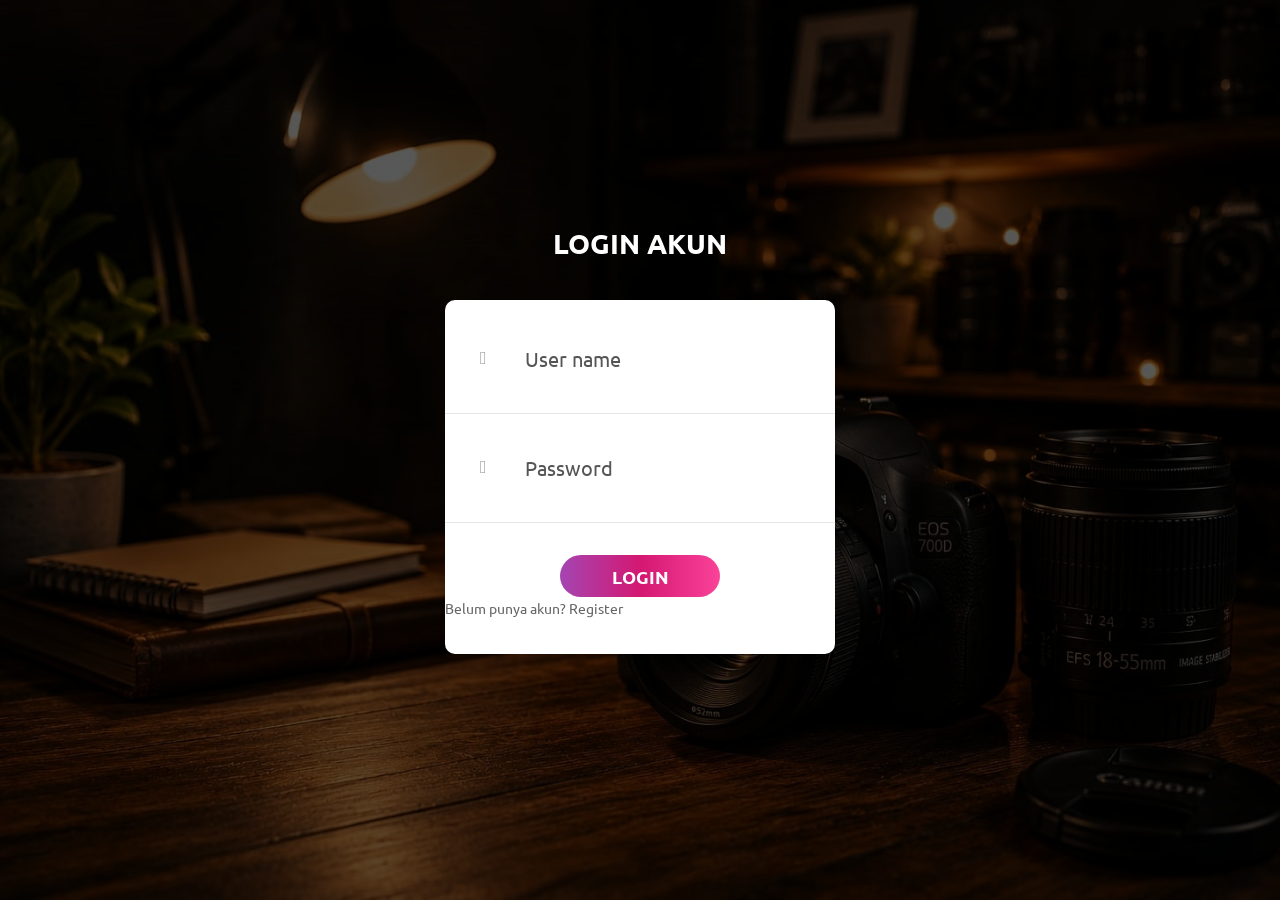
==== commit c4bad755: "Update index.html" ====
--- a/login/index.html
+++ b/login/index.html
@@ -38,14 +38,13 @@
 				<form id="loginForm" class="login100-form validate-form p-b-33 p-t-5">
 
 					<div class="wrap-input100 validate-input" data-validate = "Enter username">
-						<input id="username" class="input100" type="text" name="username" placeholder="User name">
+						<input id="username" class="input100" type="text" name="username" placeholder="User name"> 
-<input id="password" class="input100" type="password" name="pass" placeholder="Password">
 						<span class="focus-input100" data-placeholder="&#xe82a;"></span>
 					</div>
 
 					<div class="wrap-input100 validate-input" data-validate="Enter password">
-						<input class="input100" type="password" name="pass" placeholder="Password">
+						<input id="password" class="input100" type="password" name="pass" placeholder="Password">
 						<span class="focus-input100" data-placeholder="&#xe80f;"></span>
 					</div>
 
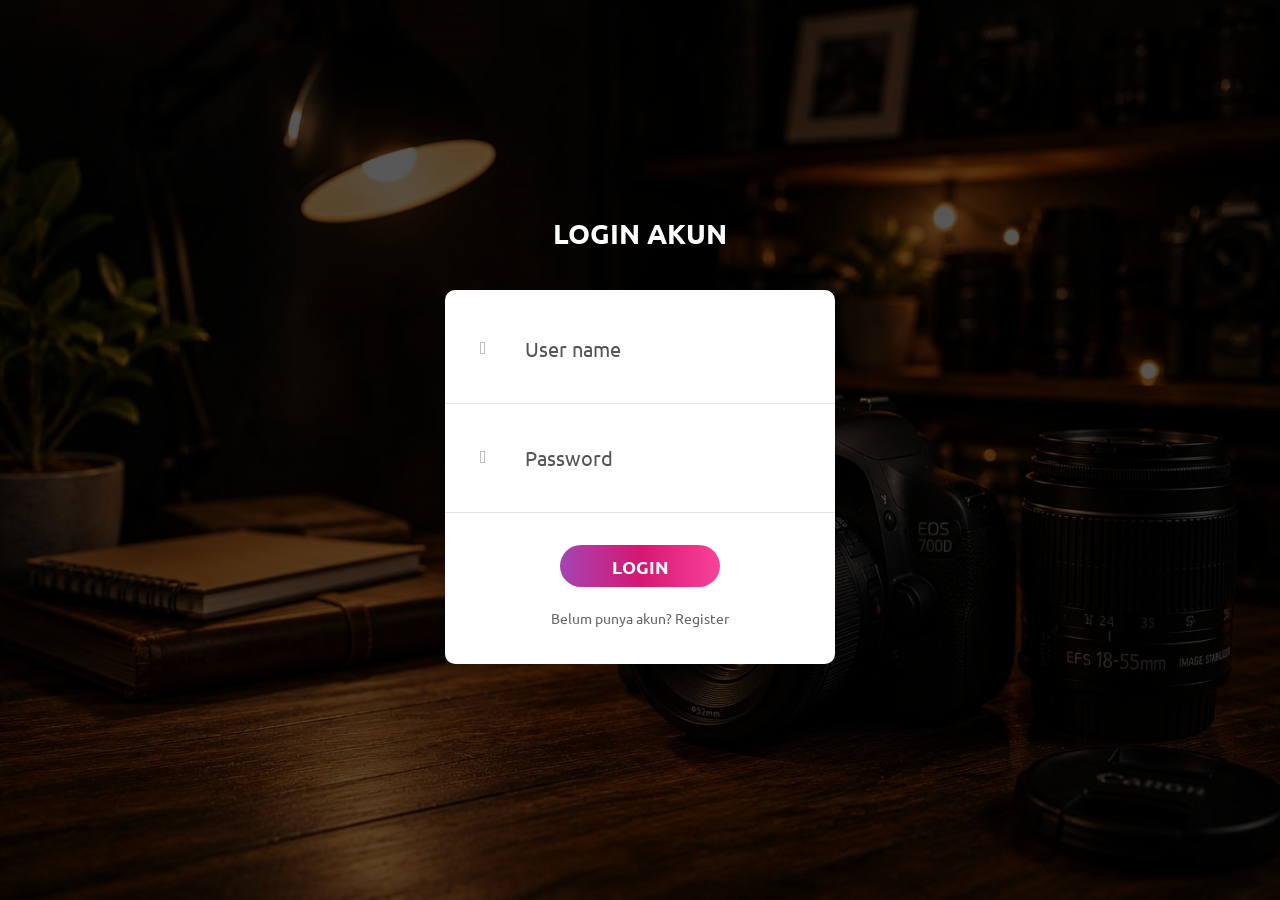
==== commit 5d75459e: "Update index.html" ====
--- a/login/index.html
+++ b/login/index.html
@@ -54,7 +54,9 @@
 						</button>
 					</div>
 					
-					<p><a href="register.html">Belum punya akun? Register</a></p>
+					<p style="text-align:center; margin-top:20px;">
+    <a href="register.html">Belum punya akun? Register</a>
+</p>
 				</form>
 			</div>
 		</div>
@@ -91,7 +93,7 @@
         localStorage.getItem(username) === password
     ){
         localStorage.setItem("username", username);
-        window.location.href = "login/index.html";
+        window.location.href = "../index.html";
     } else {
         alert("Username atau password salah");
     }
